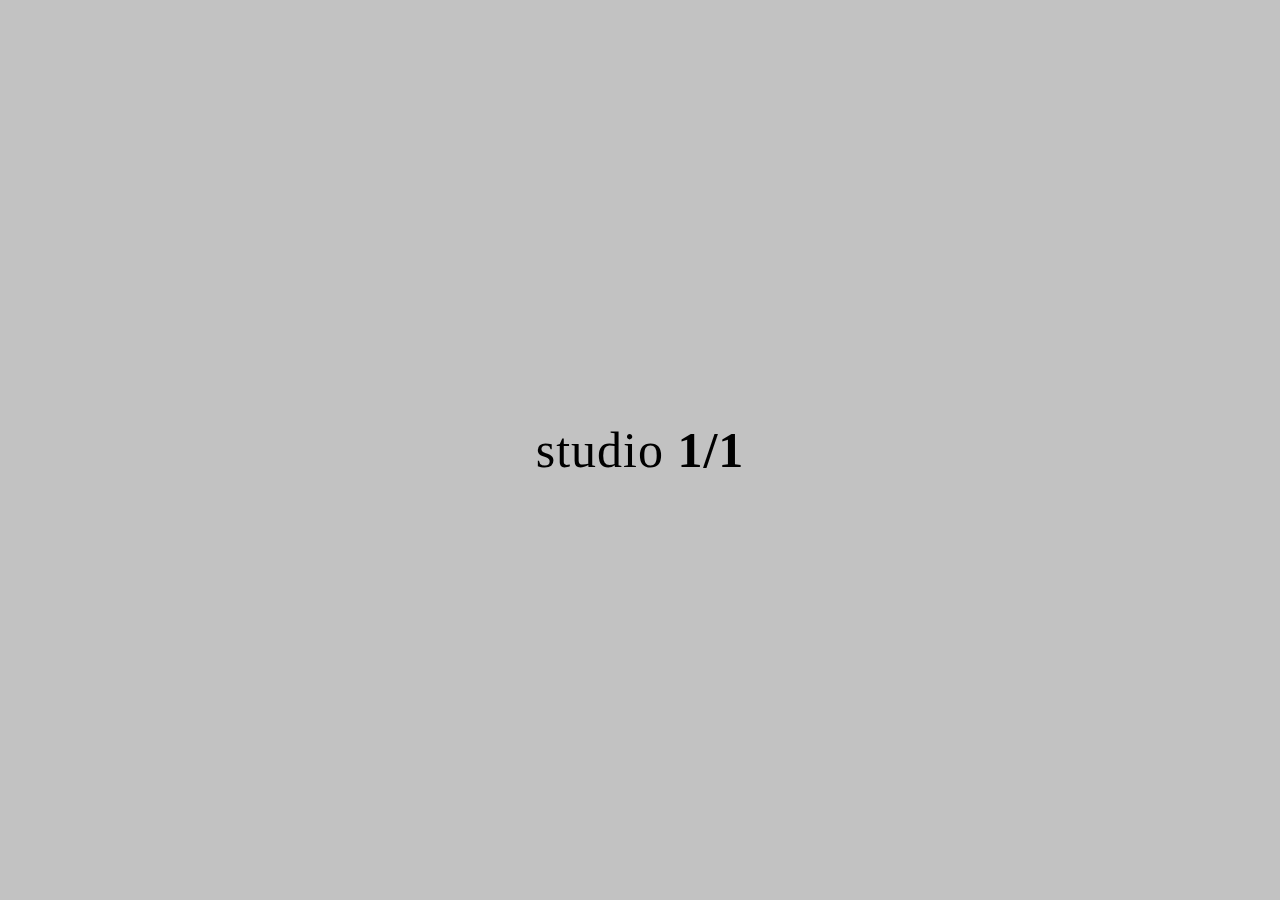
==== index.html @ 661fcad7 "update" ====
<html>
<head>
    
  <title>studio 1/1</title>


<script src="codings/classie.js"></script>
<script type="text/javascript" src="codings/fade-in-page.js"></script>
<link rel="stylesheet" href="codings/fade-in-page.css">

<link rel="shortcut icon" type="image/x-icon" href="favicon/favicon-64x64.ico">
<link rel="preconnect" href="https://fonts.gstatic.com">
<link rel="preconnect" href="https://fonts.gstatic.com">
<link rel="preconnect" href="https://fonts.gstatic.com">
<link href="https://fonts.googleapis.com/css2?family=Playfair+Display+SC:ital,wght@0,400;0,700;0,900;1,400;1,700;1,900&display=swap" rel="stylesheet">
<link href="https://fonts.googleapis.com/css2?family=Six+Caps&family=Teko:wght@300;400;500;600;700&display=swap" rel="stylesheet">
<link href="https://fonts.googleapis.com/css2?family=Cormorant+Infant:ital,wght@0,300;0,400;0,500;0,600;0,700;1,300;1,400;1,500;1,600;1,700&display=swap" rel="stylesheet">
  <link href="https://fonts.googleapis.com/css2?family=Quicksand:wght@300&display=swap" rel="stylesheet">
  <link href="https://fonts.googleapis.com/css2?family=Raleway:ital,wght@0,100;0,200;0,300;0,400;0,500;0,600;0,700;0,800;0,900;1,100;1,200;1,300;1,400;1,500;1,600;1,700;1,800;1,900&display=swap" rel="stylesheet">
<link href="https://fonts.googleapis.com/css2?family=Roboto:ital,wght@0,100;0,300;0,400;0,500;0,700;0,900;1,100;1,300;1,400;1,500;1,700;1,900&display=swap" rel="stylesheet">
  <link rel="shortcut icon" href="codings/fav4.ico" type="image/x-icon">
  <link rel="icon" href="codings/fav4.ico" type="image/x-icon">
  <script src="codings/fader.js"></script>
    <script src="codings/header.js"></script>
  <script type="text/javascript" src="codings/LOL.js"></script>

  
  <style type="text/css">
  
body {
  
   background: #c2c2c2;
  font-family: "Quicksand", arial;
  font-size: 12px;
  color: #ccc;
  padding: 0;
  margin: 0;
  }
 
#wrap1 {
  width: 100%;
  height: 100%;
  position: absolute;}  

#background {
  background-image:;
  background-size: cover;
  width: 100%;
  height: 100%;
  position: fixed;
  opacity: 0.3;
  }
  
#text0 {
  background-color: none;
  height: 100%;
  width: 700px;
  top: 50%;
  left: 50%;
  -webkit-transform: translate(-50%, -50%);
  transform: translate(-50%, -50%);
  position: absolute;
  border-left: 0Px solid rgba(255,255,255,0.3);
  border-right: 0Px solid rgba(255,255,255,0.3);
  display: flex;
  justify-content: center;
}
  
#N_name {
  background-color:none;
  padding: 0px 00px;
  width: 600px;
  height: 300px;
  position:relative;
  top: 50%;
  display: inline-block;
  -ms-transform: translateY(-50%);
  transform: translateY(-50%);
}

#holder {
  background-color: yellow;
  margin: 0;
  position: absolute;
  width: 600px;
  top: 50%;
  -ms-transform: translateY(-50%);
  transform: translateY(-50%);
  display: flex;
  justify-content: center;
  }
  
#holder #thought-line, #thought-text {
  transition: opacity 0.5s ease-in-out;
  }

#holder #thought-line {
  position:absolute;
  opacity: 1;
  font-family: times new roman;
  font-size: 50px;
  text-transform: lowercase;
  letter-spacing: 1px;
  font-weight: normal;
  color: rgba(0,0,0,1);
  top: 50%;
  -ms-transform: translateY(-50%);
  transform: translateY(-50%);
  display:inline-block;
  
  }
  
#holder #thought-text {
  position:absolute;
  opacity: 0;
  font-family: helvetica;
  font-size: 12px;
  text-transform: none;
  letter-spacing: 1px;
  color: rgba(0,0,0,1);
  top: 50%;
  -ms-transform: translateY(-50%);
  transform: translateY(-50%);
  display:inline-block;
  }
  
#holder:hover #thought-line { 
  opacity: 0;
  }
  
#holder:hover #thought-text {
  opacity: 1;
  }
 

  </style>


</head>

<body>
  <svg id="fader"></svg>
  <script>
            fadeInPage();
  </script>


  <div id="background">
  </div>

<div id="wrap1">
  <div id="text0">
    
    <div id="N_name">
      
        <div id="holder">
          <div id="thought-line">studio <b>1/1</b></div>
          <div id="thought-text">
          <b>studio 1/1</b><br>in service of architectural design, one to one.<br><br>
 
        
          </div>
        </div>
      </div>

  </div>
</div>


</body>
</html>
<script>
$(document).ready(function(){
  $("#N_center").fadeIn('slow');
})
</script>
---- codings/fade-in-page.css ----
#fader {
    position: fixed;
    top: 0;
    left: 0;
    width: 100%;
    height: 100%;
    z-index: 999999;
    pointer-events: none;
    background: black;
    animation-duration: 600ms;
    animation-timing-function: ease-in-out;
    }
  
@keyframes fade-out {
    from { opacity: 1 }
      to { opacity: 0 }
}

@keyframes fade-in {
    from { opacity: 0 }
      to { opacity: 1 }
}

#fader.fade-out {
    opacity: 0;
    animation-name: fade-out;
}

#fader.fade-in {
    opacity: 1;
    animation-name: fade-in;
}
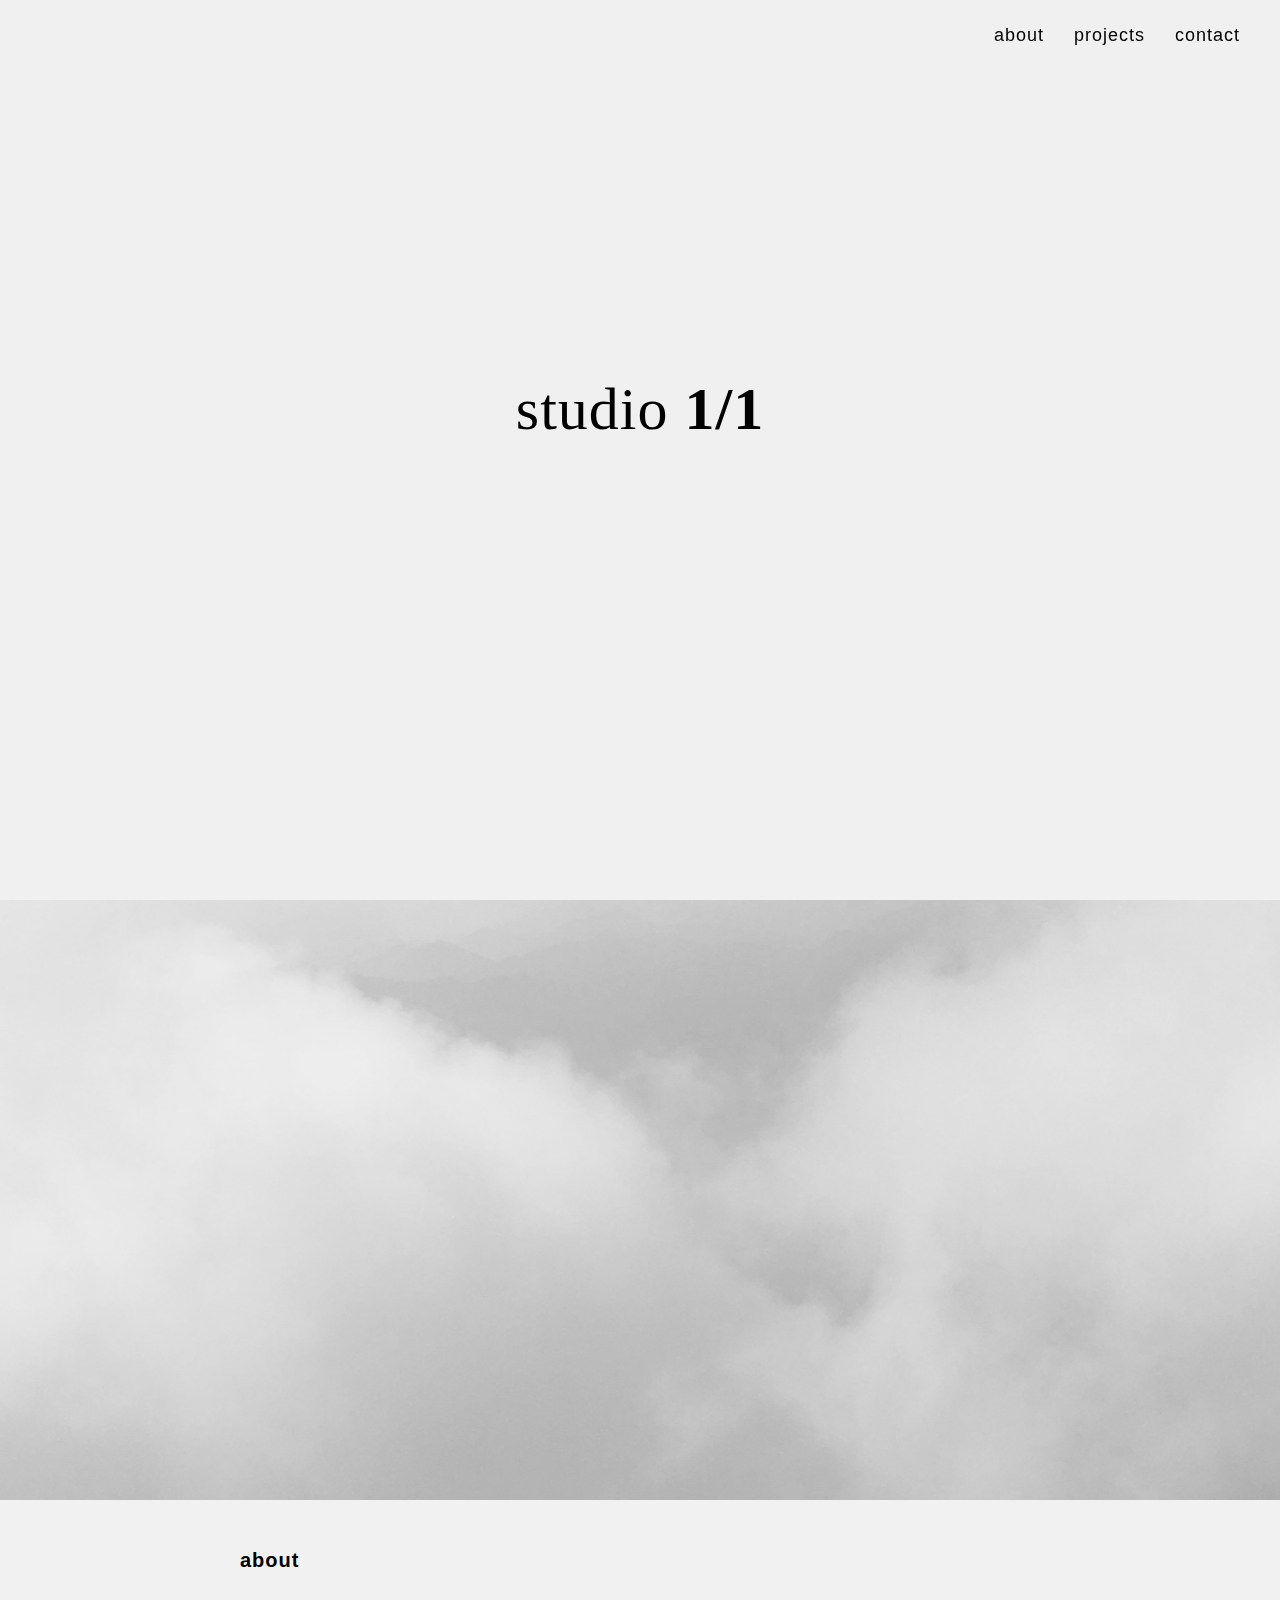
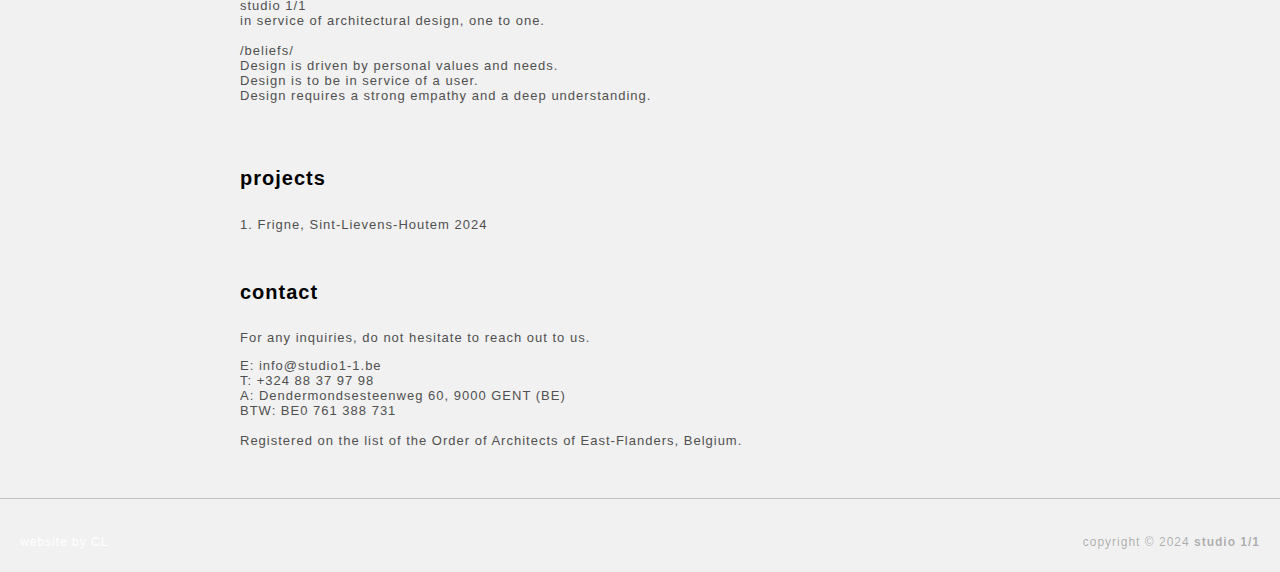
==== commit 4dfe9bb7: "update" ====
--- a/index.html
+++ b/index.html
@@ -1,176 +1,276 @@
-<html>
+<!DOCTYPE html>
+<html lang="en">
+
 <head>
-    
-  <title>studio 1/1</title>
-
-
-<script src="codings/classie.js"></script>
-<script type="text/javascript" src="codings/fade-in-page.js"></script>
-<link rel="stylesheet" href="codings/fade-in-page.css">
-
-<link rel="shortcut icon" type="image/x-icon" href="favicon/favicon-64x64.ico">
-<link rel="preconnect" href="https://fonts.gstatic.com">
-<link rel="preconnect" href="https://fonts.gstatic.com">
-<link rel="preconnect" href="https://fonts.gstatic.com">
+<title>studio 1/1</title>
+
+<link href='http://fonts.googleapis.com/css?family=Ubuntu:300,400,700,400italic' rel='stylesheet' type='text/css'>
+<link href='http://fonts.googleapis.com/css?family=Oswald:400,300,700' rel='stylesheet' type='text/css'>
 <link href="https://fonts.googleapis.com/css2?family=Playfair+Display+SC:ital,wght@0,400;0,700;0,900;1,400;1,700;1,900&display=swap" rel="stylesheet">
 <link href="https://fonts.googleapis.com/css2?family=Six+Caps&family=Teko:wght@300;400;500;600;700&display=swap" rel="stylesheet">
 <link href="https://fonts.googleapis.com/css2?family=Cormorant+Infant:ital,wght@0,300;0,400;0,500;0,600;0,700;1,300;1,400;1,500;1,600;1,700&display=swap" rel="stylesheet">
   <link href="https://fonts.googleapis.com/css2?family=Quicksand:wght@300&display=swap" rel="stylesheet">
   <link href="https://fonts.googleapis.com/css2?family=Raleway:ital,wght@0,100;0,200;0,300;0,400;0,500;0,600;0,700;0,800;0,900;1,100;1,200;1,300;1,400;1,500;1,600;1,700;1,800;1,900&display=swap" rel="stylesheet">
 <link href="https://fonts.googleapis.com/css2?family=Roboto:ital,wght@0,100;0,300;0,400;0,500;0,700;0,900;1,100;1,300;1,400;1,500;1,700;1,900&display=swap" rel="stylesheet">
-  <link rel="shortcut icon" href="codings/fav4.ico" type="image/x-icon">
-  <link rel="icon" href="codings/fav4.ico" type="image/x-icon">
-  <script src="codings/fader.js"></script>
-    <script src="codings/header.js"></script>
-  <script type="text/javascript" src="codings/LOL.js"></script>
-
-  
-  <style type="text/css">
-  
+
+ 
+<script src="codings/classie.js"></script>
+<script>
+    function init() {
+        window.addEventListener('scroll', function(e){
+            var distanceY = window.pageYOffset || document.documentElement.scrollTop,
+                shrinkOn = 10,
+                header = document.querySelector("header");
+            if (distanceY > shrinkOn) {
+                classie.add(header,"smaller");
+            } else {
+                if (classie.has(header,"smaller")) {
+                    classie.remove(header,"smaller");
+                }
+            }
+        });
+    }
+    window.onload = init();
+</script>
+</head>
+
+
+
+
+<style type="text/css">
+
 body {
-  
-   background: #c2c2c2;
-  font-family: "Quicksand", arial;
-  font-size: 12px;
-  color: #ccc;
-  padding: 0;
+  background-color: #f1f1f1;
+  color: #505050;
+  font-family: "Helvetica Neue", sans-serif;
   margin: 0;
-  }
- 
-#wrap1 {
+  letter-spacing: 1px;
+  font-size: 13px;
+}
+
+h1 {
+  font-size: 20px;
+  color: rgba(0,0,0);
+  line-height: 1;
+  font-weight: 700;
+  padding: 0px 0px 15px 0px;
+}
+
+header {
   width: 100%;
   height: 100%;
-  position: absolute;}  
-
-#background {
-  background-image:;
-  background-size: cover;
-  width: 100%;
-  height: 100%;
-  position: fixed;
-  opacity: 0.3;
-  }
-  
-#text0 {
+  background-color: rgba(240,240,240, 1);
+  overflow: hidden;
+  position: absolute;
+  top: 0;
+  left: 0;
+  -webkit-transition: all 0.7s;
+  -moz-transition: all 0.7s;
+  -ms-transition: all 0.7s;
+  -o-transition: all 0.7s;
+  transition: all 0.7s;
+}
+  header #logo {
+  margin: auto;
+  width: 400px;
   background-color: none;
-  height: 100%;
-  width: 700px;
+  text-align: center;
+  height: 150px;
+  font-family: "Times new roman", sans-serif;
+  font-size: 60px;
+  color: #000;
+  font-weight: 400;
+  position: absolute;
   top: 50%;
   left: 50%;
-  -webkit-transform: translate(-50%, -50%);
   transform: translate(-50%, -50%);
+ }
+
+  header #links {
+  width: 100%;
+  height: 75px;
+  margin: auto;
+  padding: 20px 40px 0px 0px;
+  background-color: transparent;
+  text-align: center;
+  position: fixed;
+  top: 0;
+  right: 0;
+  }
+  header nav a {
+  text-decoration: none;
+  display: inline-block;
+  float:right;
+  padding: 5px 0px 5px 0px;
+  margin: 0px 0px 0px 30px;
+  background-color: transparent;
+  color: #000;
+  font-weight: 400;
+  font-size: 18px;
+}
+    header nav a:hover {
+      color: black;
+      background-color:none;
+      border-bottom: 2px solid black}
+
+  header.smaller {
+    height: 75px;
+    font-size: 60px;
+    color: #000;
+    font-weight: 400;
+    background-color: #f1f1f1;
+    position: fixed;
+  }
+
+  header.smaller div#logo {
+    position: absolute;
+    left: 0px;
+    margin: 0px 0px 0px 100px;
+    height: 75px;
+    line-height: 75px;
+    font-size: 20px;
+    }
+
+#main {
+  background-color: none;
+}
+
+#welcomeimg {
+  background-image: url("img/img1.png");
+  background-color: #c2c2c2;
+  opacity: 0.5;
+  width: 100%;
+  height: 1500px;
+  background-position: center;
+  background-repeat: no-repeat;
+  background-size: cover;
+  z-index: -100;
+  position: relative;
+}
+#content {
+  padding: 0px 50px;
+}
+
+.container {
+  max-width: 800px;
+  margin: 50px auto 50px auto;
+  padding: 0px 0px 0px 0px;
+}
+
+
+#footer {
+  background-color: transparent;
+  border-top: 1px solid rgba(0,0,0,0.2);
+  display: inline-block;
+  width: 100%;
+  height: 30px;
+  position: relative;
+  padding: 20px 0px ;
+ }
+
+#info-bar {
+  width: 100%;
   position: absolute;
-  border-left: 0Px solid rgba(255,255,255,0.3);
-  border-right: 0Px solid rgba(255,255,255,0.3);
-  display: flex;
-  justify-content: center;
-}
-  
-#N_name {
-  background-color:none;
-  padding: 0px 00px;
-  width: 600px;
-  height: 300px;
-  position:relative;
-  top: 50%;
+  bottom: 0;
+}
+#footer-left, #footer-right {
+  font-family: helvetica, sans-serif;
+  font-size: 12px;
+  letter-spacing: 1px;
+  width: 300px;
   display: inline-block;
-  -ms-transform: translateY(-50%);
-  transform: translateY(-50%);
-}
-
-#holder {
-  background-color: yellow;
-  margin: 0;
-  position: absolute;
-  width: 600px;
-  top: 50%;
-  -ms-transform: translateY(-50%);
-  transform: translateY(-50%);
-  display: flex;
-  justify-content: center;
-  }
-  
-#holder #thought-line, #thought-text {
-  transition: opacity 0.5s ease-in-out;
-  }
-
-#holder #thought-line {
-  position:absolute;
-  opacity: 1;
-  font-family: times new roman;
-  font-size: 50px;
-  text-transform: lowercase;
-  letter-spacing: 1px;
-  font-weight: normal;
-  color: rgba(0,0,0,1);
-  top: 50%;
-  -ms-transform: translateY(-50%);
-  transform: translateY(-50%);
-  display:inline-block;
-  
-  }
-  
-#holder #thought-text {
-  position:absolute;
-  opacity: 0;
-  font-family: helvetica;
-  font-size: 12px;
-  text-transform: none;
-  letter-spacing: 1px;
-  color: rgba(0,0,0,1);
-  top: 50%;
-  -ms-transform: translateY(-50%);
-  transform: translateY(-50%);
-  display:inline-block;
-  }
-  
-#holder:hover #thought-line { 
-  opacity: 0;
-  }
-  
-#holder:hover #thought-text {
-  opacity: 1;
-  }
- 
-
-  </style>
-
-
-</head>
+}
+
+
+#footer-left {
+  float: left;
+  background-color: transparent;
+  padding: 20px 0px 20px 20px;
+  color: #fff;
+}
+
+#footer-right {
+  float: right;
+  background-color: transparent;
+  text-align: right;
+  padding: 20px 20px 20px 0px;
+  color: rgba(0,0,0,0.3);
+}
+
+
+
+</style>
+
+
 
 <body>
-  <svg id="fader"></svg>
-  <script>
-            fadeInPage();
-  </script>
-
-
-  <div id="background">
+
+<div id="wrapper">
+
+<header>
+        <div id="logo">
+            studio <b>1/1</b>
+        </div>
+        <div id="links">
+          <nav>
+            <a href="index.html#contact">contact</a>
+            <a href="index.html#projects">projects</a>
+            <a href="index.html#about">about</a>
+          </nav>
+        </div>
+</header><!-- /header -->
+
+<div id="main">
+  <div id="welcomeimg">
   </div>
-
-<div id="wrap1">
-  <div id="text0">
-    
-    <div id="N_name">
-      
-        <div id="holder">
-          <div id="thought-line">studio <b>1/1</b></div>
-          <div id="thought-text">
-          <b>studio 1/1</b><br>in service of architectural design, one to one.<br><br>
- 
-        
+    <div id="content">
+
+            <div class="container" id="about">
+                <h1>about</h1>
+                <p>    
+                  studio 1/1<br>
+                  in service of architectural design, one to one.<br>
+                  <br>
+                  /beliefs/<br>
+                  Design is driven by personal values and needs.<br>
+                  Design is to be in service of a user.<br>
+                  Design requires a strong empathy and a deep understanding.<br>
+                  <br>
+
+                  </p>
+              </div>
+
+
+              <div class="container" id="projects">
+              <h1>projects</h1>
+                <p>1. Frigne, Sint-Lievens-Houtem 2024
+            </div>
+
+          <div class="container" id="contact">
+              <h1>contact</h1>
+              <p>For any inquiries, do not hesitate to reach out to us.</p>
+              <p>E: info@studio1-1.be<br>
+              T: +324 88 37 97 98<br>
+              A: Dendermondsesteenweg 60, 9000 GENT (BE)<br>
+              BTW: BE0 761 388 731<br>
+              <br>
+              Registered on the list of the Order of Architects of East-Flanders, Belgium.
+            </p>
           </div>
-        </div>
-      </div>
-
-  </div>
-</div>
-
+
+
+
+
+    </div>
+</div>
+</div>
+
+<div id="footer">
+  <div id="info-bar">
+  <div id="footer-left">website by CL</div>
+  <div id="footer-right">copyright © 2024 <b>studio 1/1</b></div>
+</div>
+</div>
 
 </body>
-</html>
-<script>
-$(document).ready(function(){
-  $("#N_center").fadeIn('slow');
-})
-</script>+</html>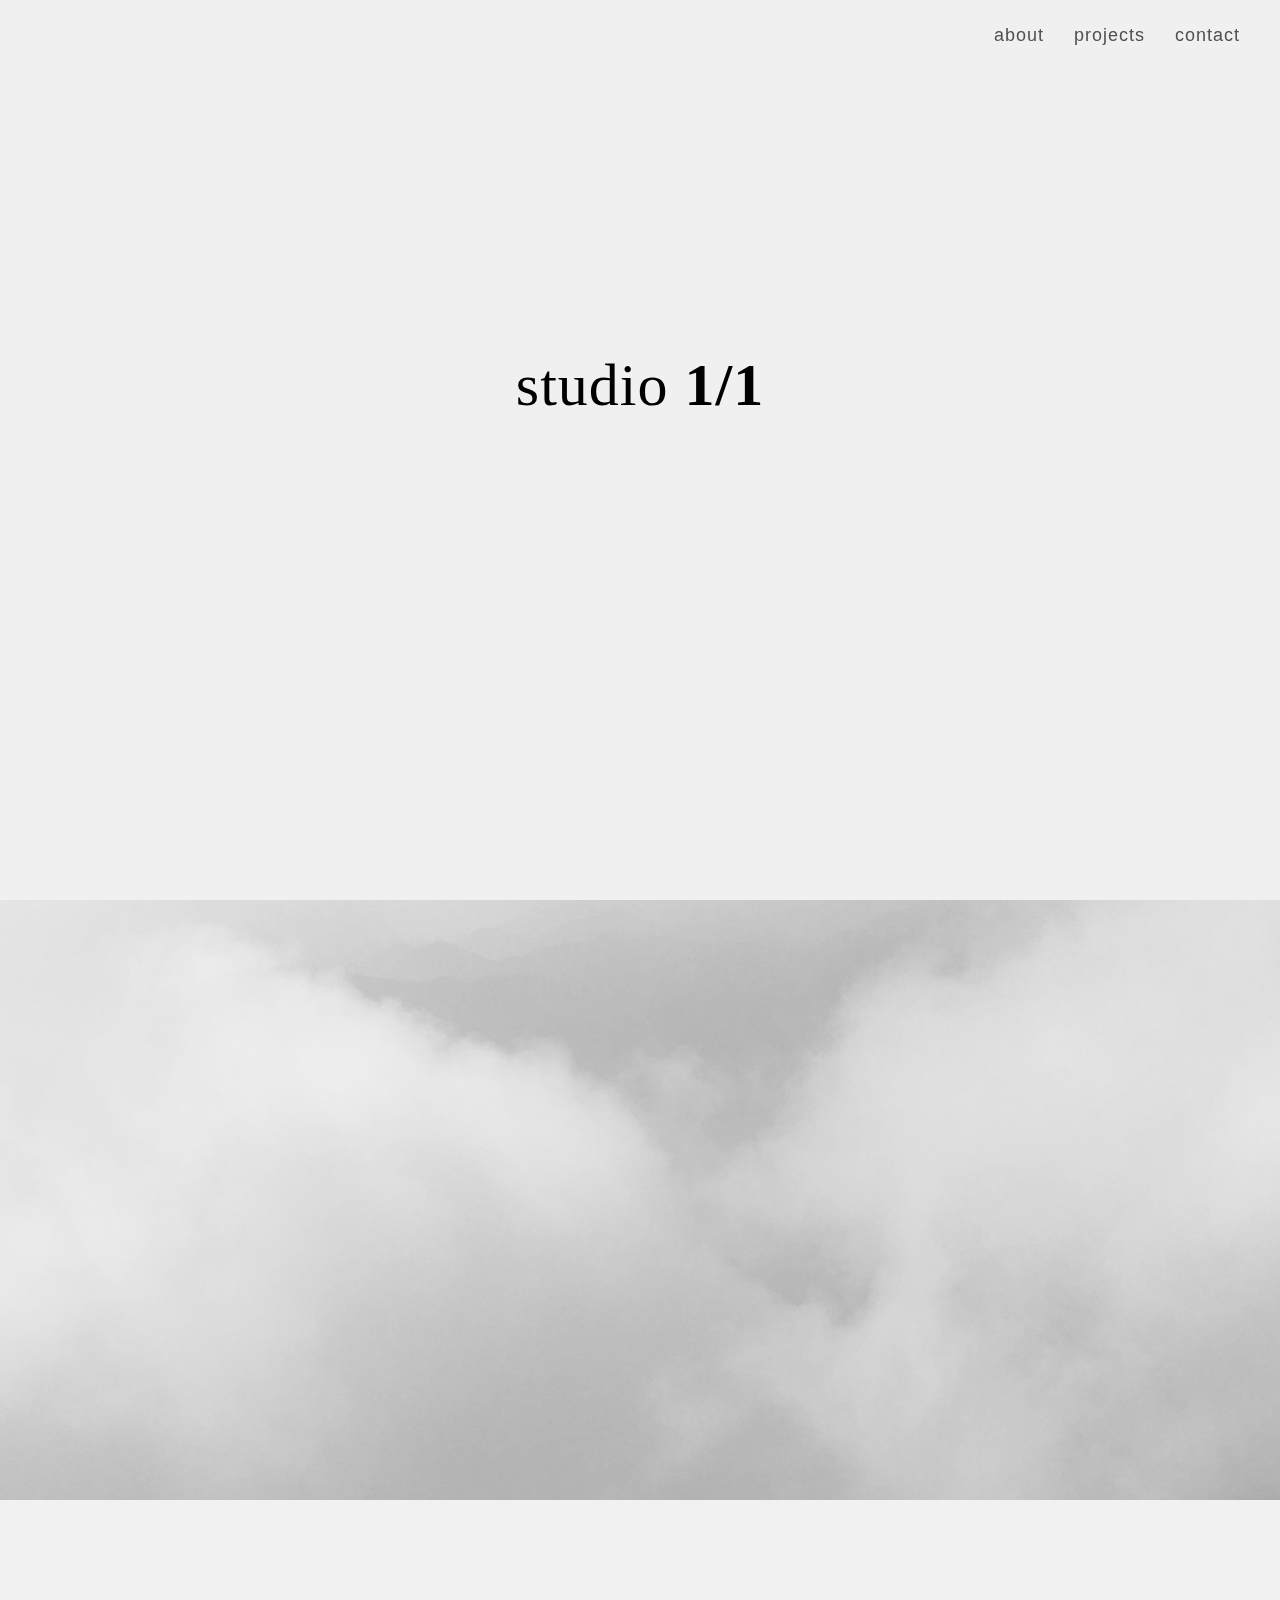
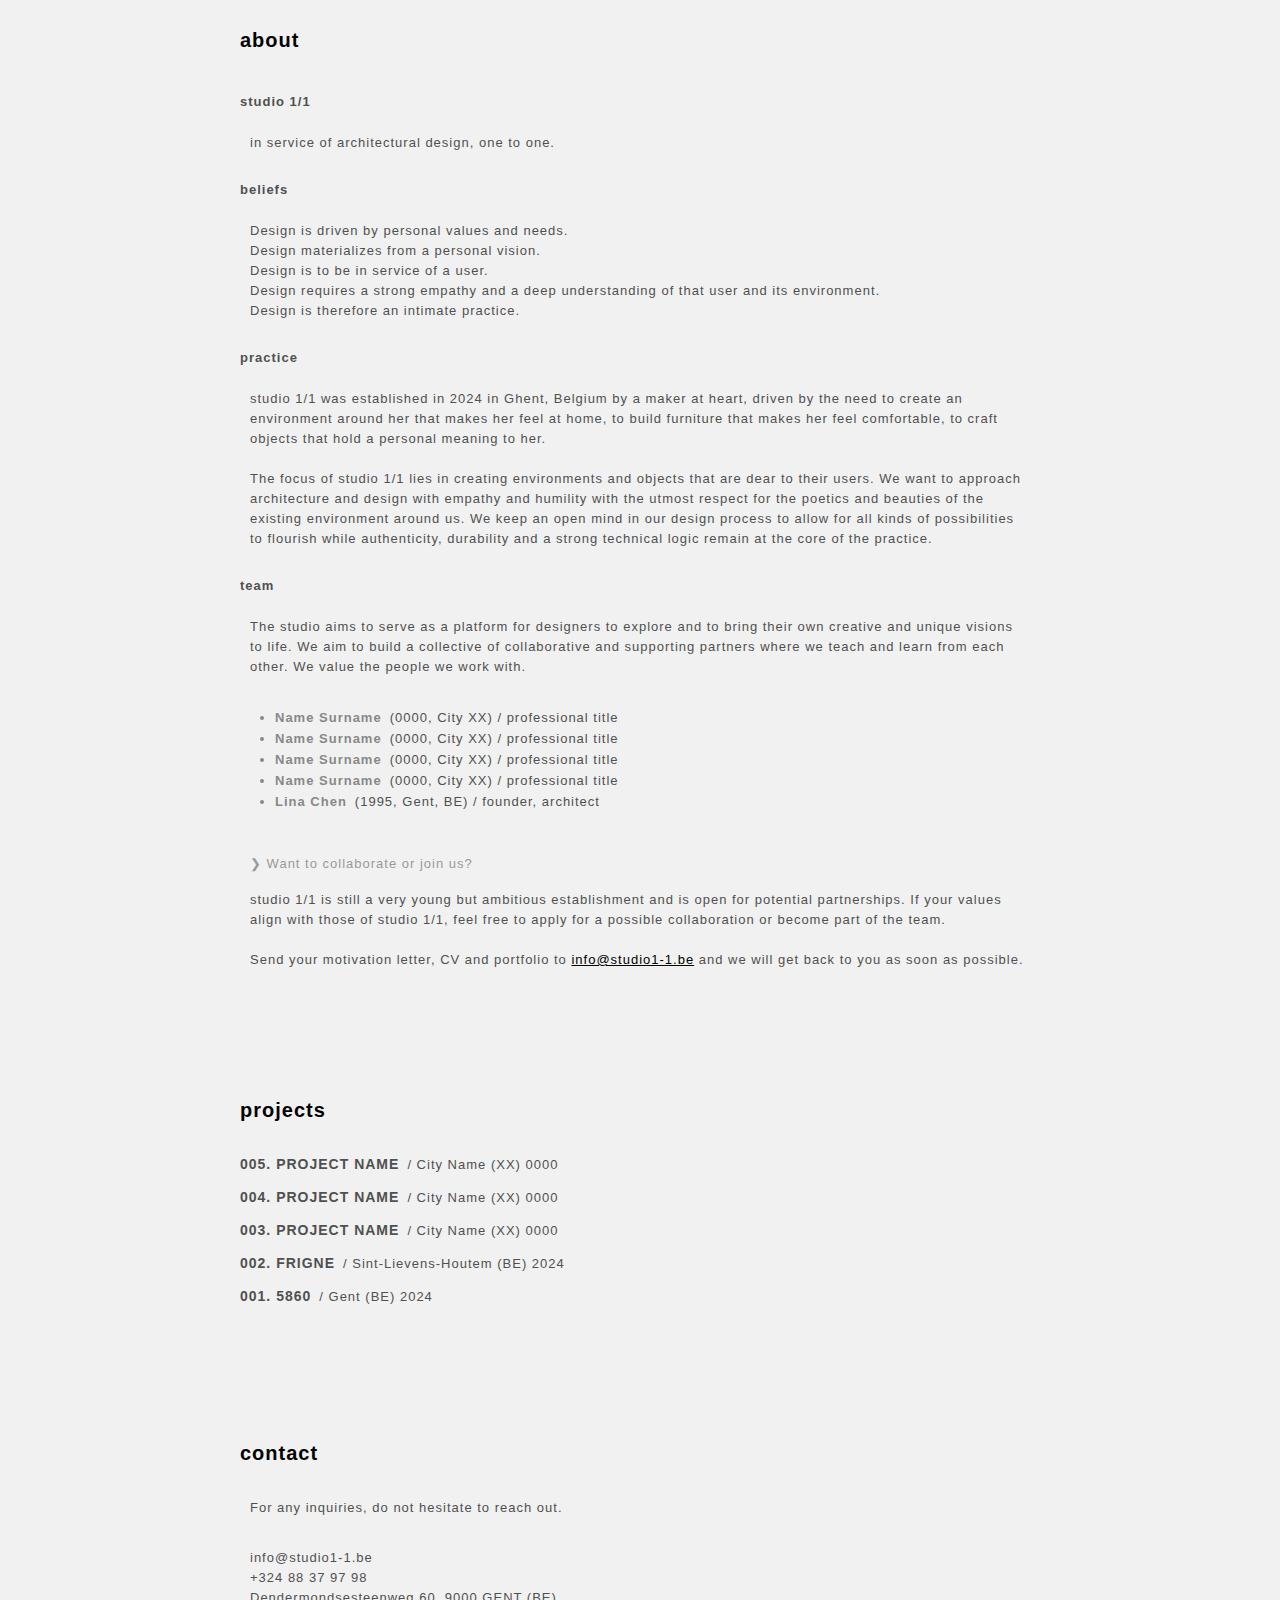
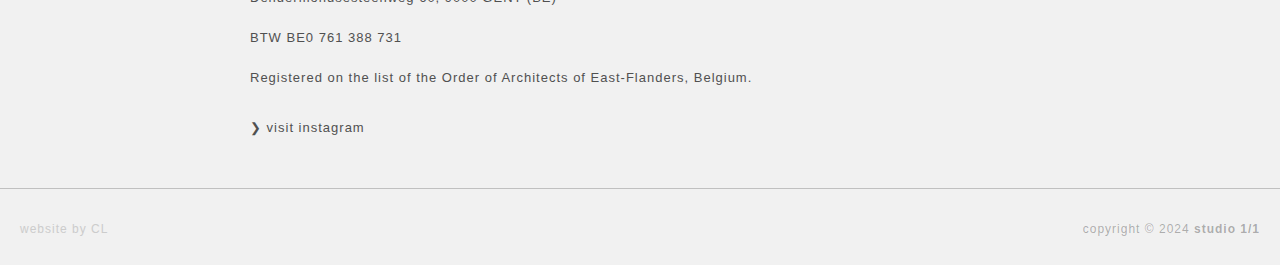
==== commit cfc5f762: "update studio" ====
--- a/index.html
+++ b/index.html
@@ -12,7 +12,8 @@
   <link href="https://fonts.googleapis.com/css2?family=Quicksand:wght@300&display=swap" rel="stylesheet">
   <link href="https://fonts.googleapis.com/css2?family=Raleway:ital,wght@0,100;0,200;0,300;0,400;0,500;0,600;0,700;0,800;0,900;1,100;1,200;1,300;1,400;1,500;1,600;1,700;1,800;1,900&display=swap" rel="stylesheet">
 <link href="https://fonts.googleapis.com/css2?family=Roboto:ital,wght@0,100;0,300;0,400;0,500;0,700;0,900;1,100;1,300;1,400;1,500;1,700;1,900&display=swap" rel="stylesheet">
-
+<link href="https://fonts.googleapis.com/css2?family=Roboto+Mono:ital,wght@0,100..700;1,100..700&display=swap" rel="stylesheet">
+<link rel="stylesheet" href="CSS1/pjt-dropdown.css">
  
 <script src="codings/classie.js"></script>
 <script>
@@ -45,6 +46,7 @@
   font-family: "Helvetica Neue", sans-serif;
   margin: 0;
   letter-spacing: 1px;
+  line-height: 20px;
   font-size: 13px;
 }
 
@@ -53,7 +55,23 @@
   color: rgba(0,0,0);
   line-height: 1;
   font-weight: 700;
-  padding: 0px 0px 15px 0px;
+  padding: 80px 0px 15px 0px;
+}
+
+h2 {
+  font-size: 13px;
+  color: #505050;
+  line-height: 1;
+  font-weight: 700;
+  padding: 0px 0px 5px 0px;
+}
+
+h3 {
+  font-size: 13px;
+  color: #999;
+  line-height: 1;
+  font-weight: 500;
+  padding: 5px 0px 0px 10px;
 }
 
 header {
@@ -111,7 +129,8 @@
     header nav a:hover {
       color: black;
       background-color:none;
-      border-bottom: 2px solid black}
+      border-bottom: 2px solid black;
+      text-decoration: none;}
 
   header.smaller {
     height: 75px;
@@ -157,7 +176,6 @@
   padding: 0px 0px 0px 0px;
 }
 
-
 #footer {
   background-color: transparent;
   border-top: 1px solid rgba(0,0,0,0.2);
@@ -186,7 +204,7 @@
   float: left;
   background-color: transparent;
   padding: 20px 0px 20px 20px;
-  color: #fff;
+  color: #ccc;
 }
 
 #footer-right {
@@ -197,7 +215,76 @@
   color: rgba(0,0,0,0.3);
 }
 
-
+p {
+  margin: 20px 10px 30px 10px;
+}
+
+a:visited, a:active, a:link {
+text-decoration: none;
+color: #505050;
+}
+
+a:hover {
+color: #000;
+text-decoration: underline;
+}
+
+.link-2:visited, .link-2:active, .link-2:link {
+color:#000;
+text-decoration: underline;
+}
+
+.link-2:hover {
+  color: #aaa;
+}
+
+ul {
+padding: 0px 0px 0px 15px;
+margin: 0px 0px 40px 20px;
+color: #888;
+}
+
+li {
+margin: 0px 0px 0px 0px; 
+color: #888;
+}
+
+.dropdown-team-container {
+	display: none;
+	padding: 0px 10px 0px 15px;
+	margin: 10px 0 15px 0;
+}
+
+.team {
+  display: inline-block;
+  font-size: 13px;
+  color: #888;
+  font-weight: 700;
+  padding: 0px;
+  margin: 0px 0px;
+}
+
+.team:hover {
+color: #000;
+}
+
+.team-detail {
+  display: inline-block;
+  font-size: 13px;
+  color: #505050;
+  font-weight: 300;
+  padding: 0px 0px 0px 0px;
+  margin: 0px 0px 0px 8px;
+}
+
+.team-des {
+  color: #888;
+  font-size: 13px;
+  font-weight: 400;
+  font-style: italic;
+  padding: 0px;
+  margin: 0px 0px 20px 0px;
+}
 
 </style>
 
@@ -228,34 +315,233 @@
             <div class="container" id="about">
                 <h1>about</h1>
                 <p>    
-                  studio 1/1<br>
-                  in service of architectural design, one to one.<br>
-                  <br>
-                  /beliefs/<br>
+                  <h2>studio 1/1</h2>
+                  <p>in service of architectural design, one to one.</p>
+                <h2>beliefs</h2>
+                  <p>
                   Design is driven by personal values and needs.<br>
+                  Design materializes from a personal vision. <br>
                   Design is to be in service of a user.<br>
-                  Design requires a strong empathy and a deep understanding.<br>
-                  <br>
-
-                  </p>
+                  Design requires a strong empathy and a deep understanding of that user and its environment.<br>
+                  Design is therefore an intimate practice.<br>
+                </p>
+
+                <h2>practice</h2>
+                <p>
+                  studio 1/1 was established in 2024 in Ghent, Belgium by a maker at heart,  
+                  driven by the need to create an environment around her that makes her feel at home,
+                  to build furniture that makes her feel comfortable, to craft objects that hold a personal 
+                  meaning to her.<br>
+                  <br>
+                  The focus of studio 1/1 lies in creating environments and objects that are dear to their users. We want to approach 
+                  architecture and design with empathy and humility with the utmost respect for the poetics
+                  and beauties of the existing environment around us. We keep an open mind in our design process to allow
+                  for all kinds of possibilities to flourish while authenticity, durability and a strong technical logic
+                  remain at the core of the practice.<br>
+                
+                </p>
+                  <h2>team</h2>
+                <p>
+                  The studio aims to serve as a platform for designers to explore 
+                 and to bring their own creative and unique visions to life. We aim to build a collective of collaborative and supporting partners 
+                 where we teach and learn from each other. We value the people we work with.
+                </p>
+                  <ul>
+                    <li><button class="dropdown-pjt"><div class="team">Name Surname<div class="team-detail">(0000, City XX) / professional title</div></div></button>
+                      <div class="dropdown-team-container">
+                        <div class="team-des">
+                          description 
+                        </div>
+                      </div>
+                    </li>
+
+                    <li><button class="dropdown-pjt"><div class="team">Name Surname<div class="team-detail">(0000, City XX) / professional title</div></div></button>
+                      <div class="dropdown-team-container">
+                        <div class="team-des">
+                          description 
+                        </div>
+                      </div>
+                    </li>
+
+                    <li><button class="dropdown-pjt"><div class="team">Name Surname<div class="team-detail">(0000, City XX) / professional title</div></div></button>
+                      <div class="dropdown-team-container">
+                        <div class="team-des">
+                          description 
+                        </div>
+                      </div>
+                    </li>
+
+                    <li><button class="dropdown-pjt"><div class="team">Name Surname<div class="team-detail">(0000, City XX) / professional title</div></div></button>
+                      <div class="dropdown-team-container">
+                        <div class="team-des">
+                          description 
+                        </div>
+                      </div>
+                    </li>
+                    
+                    <li><button class="dropdown-pjt"><div class="team">Lina Chen<div class="team-detail">(1995, Gent, BE) / founder, architect</div></div></button>
+                      <div class="dropdown-team-container">
+                        <div class="team-des">
+                          During her time at Coussée Goris Huyghe architecten, Lina has gained experience
+                          and knowledge from challenging projects such as the renovation of the highrise Belgacomtoren in Gent.
+                          Additionally, she has worked on a diversity of small scale projects with the opportunity to work with
+                          different materials and immerse herself deeply in the design process from overall concept to the smallest construction details.
+                        </div>
+                      </div>
+                    </li>
+
+
+
+
+
+                  </ul>
+
+                  <h3>&#10095 Want to collaborate or join us?</h3>
+                <p>
+                  studio 1/1 is still a very young but ambitious establishment and is open for potential partnerships. If your
+                  values align with those of studio 1/1, feel free to apply for a possible collaboration or become part of the team.<br>
+                  <br>
+                  Send your motivation letter, CV and portfolio to <a href="mailto:info@studio1-1.be" class="link-2">info@studio1-1.be</a> and 
+                  we will get back to you as soon as possible.<br>
+                </p>
+
+
               </div>
 
 
               <div class="container" id="projects">
               <h1>projects</h1>
-                <p>1. Frigne, Sint-Lievens-Houtem 2024
+              
+
+              <button class="dropdown-pjt"><div class="pjtdropdown">005. PROJECT NAME<div class="pjt-year">/ City Name (XX) 0000</div></div></button>
+              <div class="dropdown-pjt-container">
+                <br>
+                <div class="pjt-info">
+                  
+                  description<br>
+                  <br>
+                  location: City Name, Country<br>
+                  start: 0000<br>
+                  <br>
+                </div>
+                <div class="pjt-des">
+                  
+                </div>
+              </div>
+
+
+                <button class="dropdown-pjt"><div class="pjtdropdown">004. PROJECT NAME<div class="pjt-year">/ City Name (XX) 0000</div></div></button>
+                <div class="dropdown-pjt-container">
+                  <br>
+                  <div class="pjt-info">
+                    
+                    description<br>
+                    <br>
+                    Location: City Name, Country<br>
+                    Start: 0000<br>
+                    <br>
+                  </div>
+                  <div class="pjt-des">
+                    
+                  </div>
+                </div>
+
+
+                <button class="dropdown-pjt"><div class="pjtdropdown">003. PROJECT NAME<div class="pjt-year">/ City Name (XX) 0000</div></div></button>
+                <div class="dropdown-pjt-container">
+                  <br>
+                  <div class="pjt-info">
+                    
+                    description<br>
+                    <br>
+                    location: City Name, Country<br>
+                    start: 0000<br>
+                    <br>
+                  </div>
+                  <div class="pjt-des">
+                    
+                  </div>
+                </div>
+
+
+                <button class="dropdown-pjt"><div class="pjtdropdown">002. FRIGNE<div class="pjt-year">/ Sint-Lievens-Houtem (BE) 2024</div></div></button>
+                <div class="dropdown-pjt-container">
+                  <br>
+                  <div class="pjt-info">
+                    
+                    new construction of a private house with separate garage building and horse stable<br>
+                    <br>
+                    location: Sint-Lievens-Houtem, Belgium<br>
+                    start: 2024<br>
+                    <br>
+                  </div>
+                  <div class="pjt-des">
+                    
+                  </div>
+                </div>
+
+
+
+                <button class="dropdown-pjt"><div class="pjtdropdown">001. 5860<div class="pjt-year">/ Gent (BE) 2024</div></div></button>
+                <div class="dropdown-pjt-container">
+                  <br>
+                  <div class="pjt-info">
+                    
+                    interior design of a private house<br>
+                    custom furniture for dressing and bathroom<br>
+                    <br>
+                    location: Gent, Belgium<br>
+                    start: 2024<br>
+                    <br>
+                  </div>
+                  <div class="pjt-des">
+                    
+                  </div>
+                </div>
+
+
+
+
+
+
+
+
+
+
+                <script>
+
+                  var dropdown = document.getElementsByClassName("dropdown-pjt");
+                  var i;
+                  
+                  for (i = 0; i < dropdown.length; i++) {
+                    dropdown[i].addEventListener("click", function() {
+                    this.classList.toggle("active");
+                    var dropdownContent = this.nextElementSibling;
+                    if (dropdownContent.style.display === "block") {
+                    dropdownContent.style.display = "none";
+                    } else {
+                    dropdownContent.style.display = "block";
+                    }
+                    });
+                  }
+                  </script>
+
             </div>
 
           <div class="container" id="contact">
               <h1>contact</h1>
-              <p>For any inquiries, do not hesitate to reach out to us.</p>
-              <p>E: info@studio1-1.be<br>
-              T: +324 88 37 97 98<br>
-              A: Dendermondsesteenweg 60, 9000 GENT (BE)<br>
-              BTW: BE0 761 388 731<br>
+              <p>For any inquiries, do not hesitate to reach out.</p>
+              <p>
+                <a href="mailto:info@studio1-1.be">info@studio1-1.be</a><br>
+                +324 88 37 97 98<br>
+                Dendermondsesteenweg 60, 9000 GENT (BE)<br>
+            <br>
+              BTW BE0 761 388 731<br>
               <br>
               Registered on the list of the Order of Architects of East-Flanders, Belgium.
             </p>
+
+            <p><a href="https://www.instagram.com/__studio1.1/" target="blank">&#10095 visit instagram</a></p>
           </div>
 
 
--- a/CSS1/pjt-dropdown.css
+++ b/CSS1/pjt-dropdown.css
@@ -0,0 +1,90 @@
+.dropdown-pjt {
+	width: 100%;
+	letter-spacing: 1px;
+	display: block;
+	font-family: "helvetica neue", sans-serif;
+	font-weight: 600;
+	font-size: 14px;
+	text-decoration: none;
+	background-color: transparent;
+	text-align: left;
+	line-height: 20px;
+	border: none;
+	margin: 0px 0px 0px 0px;
+	padding: 0px 0px 0px 0px;
+	cursor: pointer;
+	outline: none;
+
+}
+
+.pjtdropdown {
+	background-color: rgba(255,255,255,0);
+	color: #505050;
+	margin: 5px 0px;
+	padding: 1px 0px;
+}
+
+.pjtdropdown:hover {
+	color: rgba(150,150,150,1);
+
+}
+
+.pjtdropdown:active {
+	color: rgba(150,150,150,1);;
+}
+
+.dropdown-pjt-container {
+	display: none;
+	padding: 0px 10px 0px 15px;
+	margin: 10px 0 15px 0;
+	border-bottom: 1px solid #aaa;
+}
+
+.pjt-info {
+font-family:  "helvetica neue", sans-serif;
+  font-size: 13px;
+  line-height: auto;
+  padding: 0px 20px;
+  margin: 0px 20px 0px 0px;
+}
+
+.pjt-info a:link, .pjt-info a:visited, .pjt-info a:active {
+	color: rgba(150,150,150,1);
+	text-decoration: underline;
+	font-weight:500;
+	text-transform: lowercase;
+  }
+  
+.pjt-info a:hover {
+	color: rgba(150,150,150,1);;
+  }
+
+.pjt-des {
+	font-family:  "helvetica neueu", sans-serif;
+  font-size: 12px;
+  letter-spacing: 1px;
+  line-height: 22px;
+  color: rgba(255,255,255,0.5);
+  padding: 0px 20px 20px 20px;
+  margin: 0px;
+ 
+}
+
+.pjt-nr {
+	display: inline-block;
+	font-size: 13px;
+  padding: 0px 20px 0px 0px;
+  font-weight: 300;
+}
+
+.pjt-year {
+	display: inline-block;
+	font-size: 13px;
+	font-weight: 400;
+	margin: 0px 0px 0px 8px;
+}
+
+.pjt-info img {
+	width: 100%;
+	margin: 50px 0px 25px 0px;
+}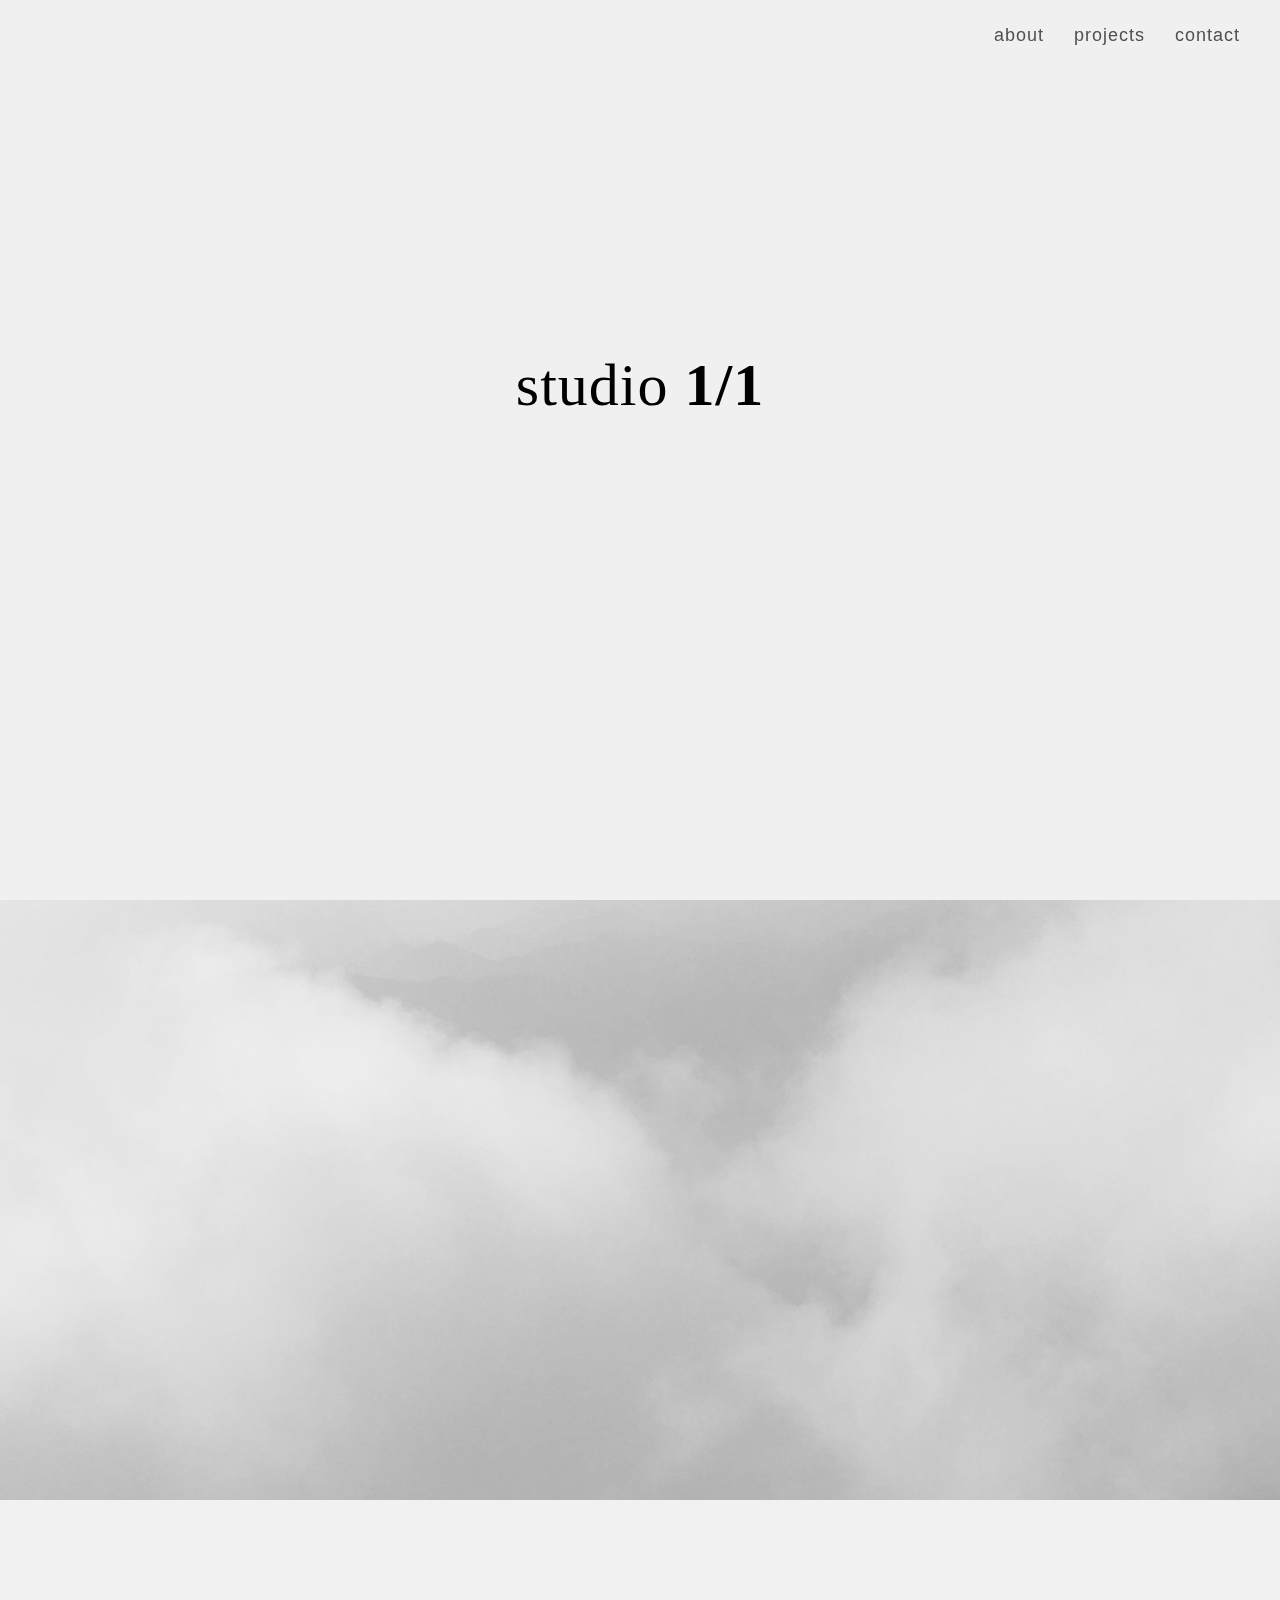
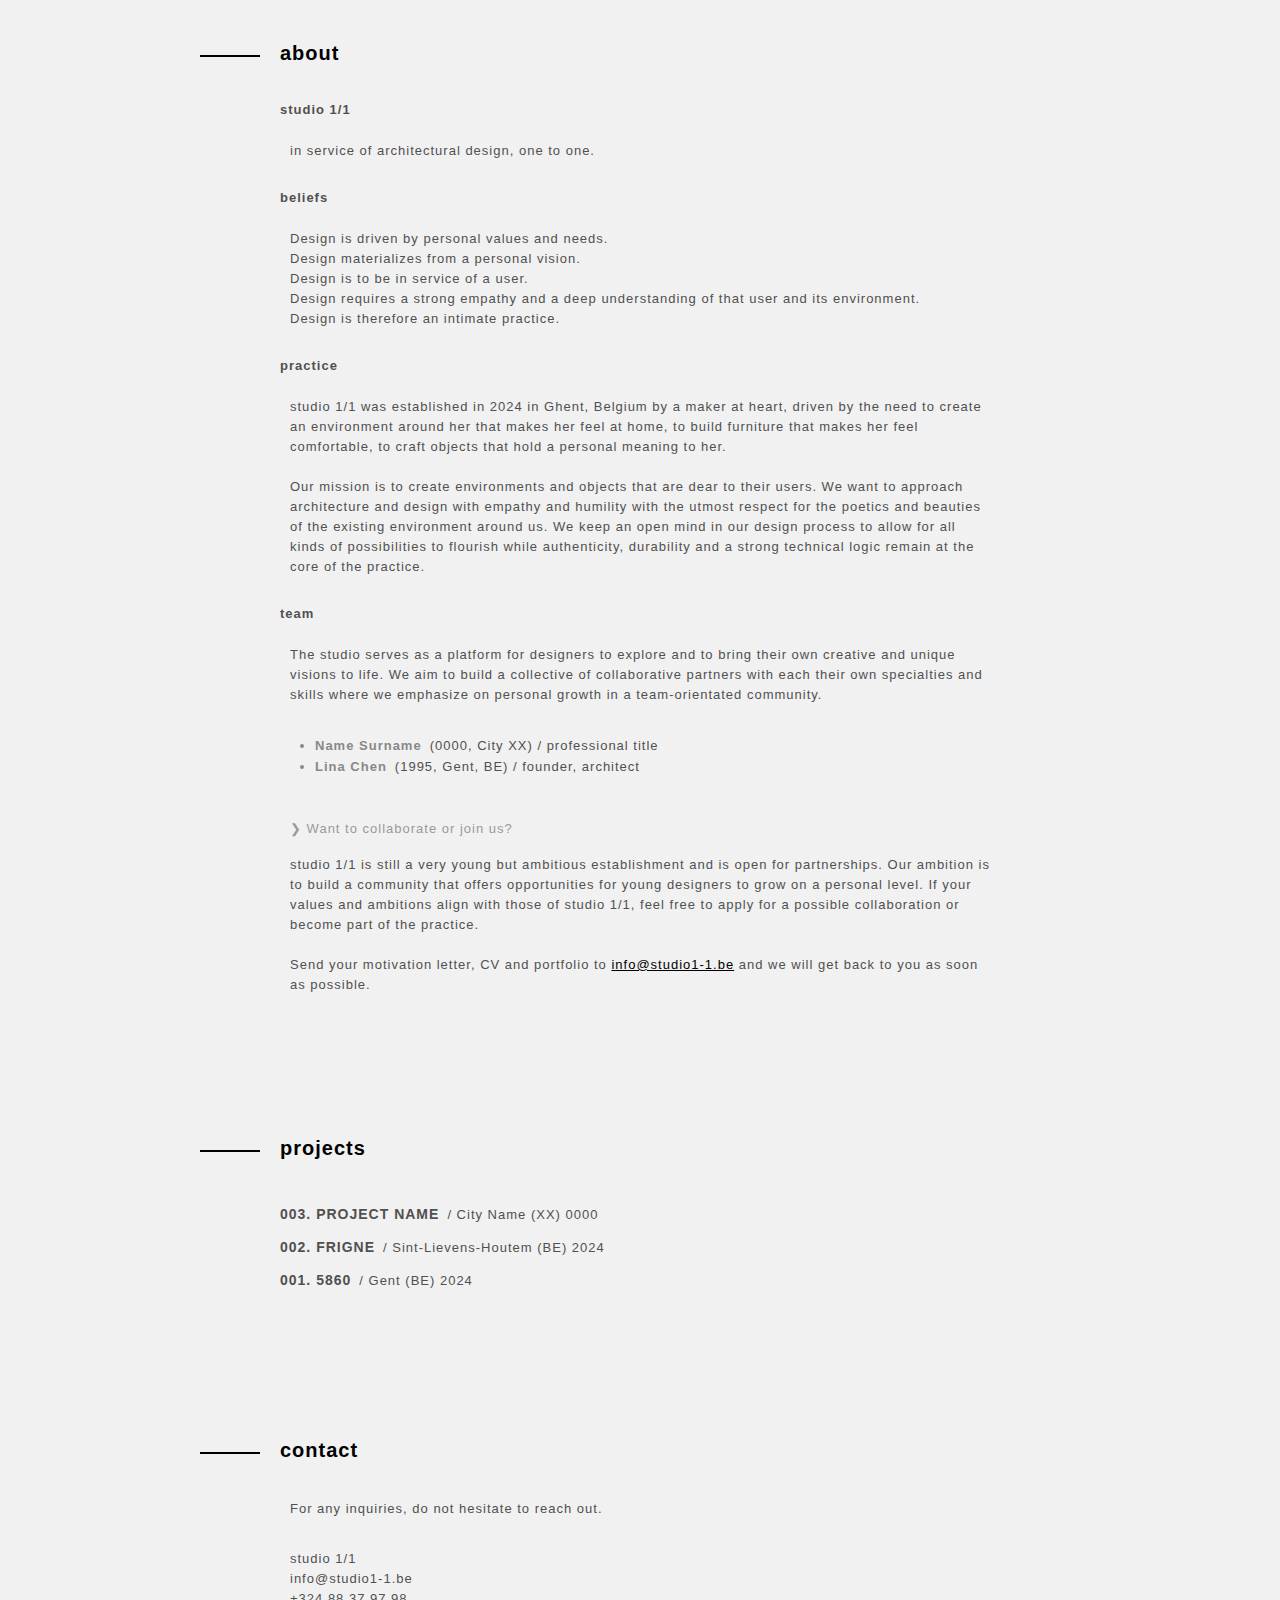
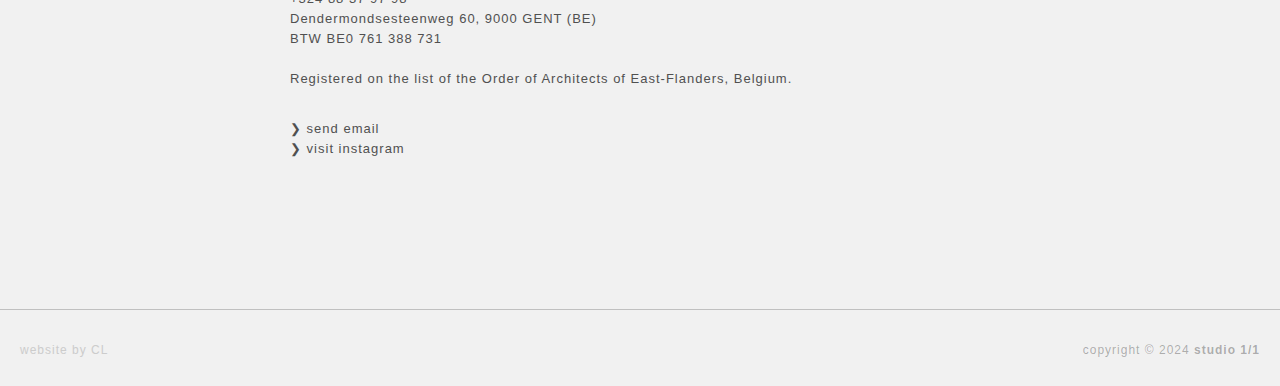
==== commit 66b94e8e: "update sdfqds" ====
--- a/index.html
+++ b/index.html
@@ -50,12 +50,52 @@
   font-size: 13px;
 }
 
+.container-1 {
+  max-width: 880px;
+  display: block;
+  background-color: transparent;
+  margin: 0px auto;
+}
+
+.container-2 {
+  display: block;
+  padding: 80px 0px 0px 0px;
+  max-width: 800px;
+  background-color: transparent;
+  margin: 50px 0px;
+}
+
+.container-3 {
+  max-width: 800px;
+  display: inline-block;
+  margin: 0px auto 0px auto;
+  padding: 0px 0px 0px 0px;
+  background-color: transparent;
+}
+
+.bar {
+  width: 60px;
+  height: 2px;
+  background-color: #000;
+  border: none;
+  margin: 25px 20px 0px 0px;
+  float:left;
+}
+
+.container-4 {
+  max-width: 800px;
+  margin: 20px auto 20px auto;
+  padding: 0px 0px 0px 80px;
+  background-color: transparent;
+}
+
 h1 {
   font-size: 20px;
   color: rgba(0,0,0);
   line-height: 1;
   font-weight: 700;
-  padding: 80px 0px 15px 0px;
+  padding: 0px 0px 0px 0px;
+  float: left;
 }
 
 h2 {
@@ -170,11 +210,7 @@
   padding: 0px 50px;
 }
 
-.container {
-  max-width: 800px;
-  margin: 50px auto 50px auto;
-  padding: 0px 0px 0px 0px;
-}
+
 
 #footer {
   background-color: transparent;
@@ -184,6 +220,7 @@
   height: 30px;
   position: relative;
   padding: 20px 0px ;
+  margin-top: 100px;
  }
 
 #info-bar {
@@ -222,6 +259,7 @@
 a:visited, a:active, a:link {
 text-decoration: none;
 color: #505050;
+font-style: normal;
 }
 
 a:hover {
@@ -284,6 +322,10 @@
   font-style: italic;
   padding: 0px;
   margin: 0px 0px 20px 0px;
+}
+
+.pjt-img {
+
 }
 
 </style>
@@ -308,241 +350,192 @@
 </header><!-- /header -->
 
 <div id="main">
-  <div id="welcomeimg">
-  </div>
+  <div id="welcomeimg"></div>
     <div id="content">
-
-            <div class="container" id="about">
-                <h1>about</h1>
-                <p>    
-                  <h2>studio 1/1</h2>
-                  <p>in service of architectural design, one to one.</p>
-                <h2>beliefs</h2>
-                  <p>
-                  Design is driven by personal values and needs.<br>
-                  Design materializes from a personal vision. <br>
-                  Design is to be in service of a user.<br>
-                  Design requires a strong empathy and a deep understanding of that user and its environment.<br>
-                  Design is therefore an intimate practice.<br>
-                </p>
-
-                <h2>practice</h2>
-                <p>
-                  studio 1/1 was established in 2024 in Ghent, Belgium by a maker at heart,  
-                  driven by the need to create an environment around her that makes her feel at home,
-                  to build furniture that makes her feel comfortable, to craft objects that hold a personal 
-                  meaning to her.<br>
-                  <br>
-                  The focus of studio 1/1 lies in creating environments and objects that are dear to their users. We want to approach 
-                  architecture and design with empathy and humility with the utmost respect for the poetics
-                  and beauties of the existing environment around us. We keep an open mind in our design process to allow
-                  for all kinds of possibilities to flourish while authenticity, durability and a strong technical logic
-                  remain at the core of the practice.<br>
-                
-                </p>
-                  <h2>team</h2>
-                <p>
-                  The studio aims to serve as a platform for designers to explore 
-                 and to bring their own creative and unique visions to life. We aim to build a collective of collaborative and supporting partners 
-                 where we teach and learn from each other. We value the people we work with.
-                </p>
-                  <ul>
-                    <li><button class="dropdown-pjt"><div class="team">Name Surname<div class="team-detail">(0000, City XX) / professional title</div></div></button>
-                      <div class="dropdown-team-container">
-                        <div class="team-des">
-                          description 
+      <div class="container-1">
+
+                    <div class="container-2" id="about">
+                      <div class="container-3">
+                        <div class="bar"></div>
+                        <h1>about</h1>
+                      </div>
+
+                      <div class="container-4">   
+                          <h2>studio 1/1</h2>
+                              <p>in service of architectural design, one to one.</p>
+                          <h2>beliefs</h2>
+                              <p>
+                                Design is driven by personal values and needs.<br>
+                                Design materializes from a personal vision. <br>
+                                Design is to be in service of a user.<br>
+                                Design requires a strong empathy and a deep understanding of that user and its environment.<br>
+                                Design is therefore an intimate practice.<br>
+                              </p>
+
+                          <h2>practice</h2>
+                              <p>
+                                studio 1/1 was established in 2024 in Ghent, Belgium by a maker at heart,  
+                                driven by the need to create an environment around her that makes her feel at home,
+                                to build furniture that makes her feel comfortable, to craft objects that hold a personal 
+                                meaning to her.<br>
+                                <br>
+                                Our mission is to create environments and objects that are dear to their users. We want to approach 
+                                architecture and design with empathy and humility with the utmost respect for the poetics
+                                and beauties of the existing environment around us. We keep an open mind in our design process to allow
+                                for all kinds of possibilities to flourish while authenticity, durability and a strong technical logic
+                                remain at the core of the practice.<br>
+                              
+                              </p>
+                          <h2>team</h2>
+                              <p>
+                                The studio serves as a platform for designers to explore and to bring their own creative and unique visions to life. 
+                                We aim to build a collective of collaborative partners with each their own specialties and skills where we
+                                emphasize on personal growth in a team-orientated community.
+                              </p>
+                                            <ul>
+                                                        <li><button class="dropdown-pjt"><div class="team">Name Surname<div class="team-detail">(0000, City XX) / professional title</div></div></button>
+                                                          <div class="dropdown-team-container">
+                                                            <div class="team-des">
+                                                              description 
+                                                            </div>
+                                                          </div>
+                                                        </li>
+
+                                                        <li><button class="dropdown-pjt"><div class="team">Lina Chen<div class="team-detail">(1995, Gent, BE) / founder, architect</div></div></button>
+                                                          <div class="dropdown-team-container">
+                                                            <div class="team-des">
+                                                              During her time at Coussée Goris Huyghe architecten, Lina has gained experience
+                                                              and knowledge from challenging projects such as the renovation of the highrise Belgacomtoren in Gent.
+                                                              Additionally, she has worked on a variety of projects she had immersed herself deeply in the 
+                                                              design process from overall concept to the smallest construction details.<br>
+                                                              <br>
+                                                              <a href="https://www.chenlina.be/" target="blank">&#10095 visit www.chenlina.be</a>
+                                                            </div>
+                                                          </div>
+                                                        </li>
+                                          </ul>
+
+                          <h3>&#10095 Want to collaborate or join us?</h3>
+                              <p>
+                                studio 1/1 is still a very young but ambitious establishment and is open for partnerships. Our ambition is to build a
+                                community that offers opportunities for young designers to grow on a personal level.    
+                                If your values and ambitions align with those of studio 1/1, feel free to apply for a possible collaboration or become part of the practice.<br>
+                                
+                                <br>
+                                Send your motivation letter, CV and portfolio to <a href="mailto:info@studio1-1.be" class="link-2">info@studio1-1.be</a> and 
+                                we will get back to you as soon as possible.<br>
+                              </p>
+                      </div>
+                    </div>
+
+                    <div class="container-2"  id="projects">
+                        <div class="container-3">
+                          <div class="bar"></div>
+                          <h1>projects</h1>
+                        </div>
+
+                        <div class="container-4">
+                                  <button class="dropdown-pjt"><div class="pjtdropdown">003. PROJECT NAME<div class="pjt-year">/ City Name (XX) 0000</div></div></button>
+                                  <div class="dropdown-pjt-container">
+                                    <br>
+                                    <div class="pjt-info">
+                                      
+                                      <b>description</b><br>
+                                      <br>
+                                      location: City Name, Country<br>
+                                      start: 0000<br>
+                                      <br>
+                                    </div>
+                                    <div class="pjt-des">
+                                      Lorem ipsum dolor sit amet, consectetur adipiscing elit, sed do eiusmod tempor incididunt ut labore et dolore magna aliqua. Ut enim ad minim veniam, quis nostrud exercitation ullamco laboris nisi ut aliquip ex ea commodo consequat. Duis aute irure dolor in reprehenderit in voluptate velit esse cillum dolore eu fugiat nulla pariatur. Excepteur sint occaecat cupidatat non proident, sunt in culpa qui officia deserunt mollit anim id est laborum.
+                                    </div>
+                                  </div>
+
+
+                                  <button class="dropdown-pjt"><div class="pjtdropdown">002. FRIGNE<div class="pjt-year">/ Sint-Lievens-Houtem (BE) 2024</div></div></button>
+                                  <div class="dropdown-pjt-container">
+                                    <br>
+                                    <div class="pjt-info">
+                                      
+                                      <b>new construction of a private house with separate garage building and horse stable</b><br>
+                                      <br>
+                                      location: Sint-Lievens-Houtem, Belgium<br>
+                                      start: 2024<br>
+                                      <img src="img/002-Frigne_001.png" class="pjt-img">
+                                    </div>
+                                    <div class="pjt-des">
+                                      Under construction, more info soon.
+                                    </div>
+                                  </div>
+
+
+
+                                  <button class="dropdown-pjt"><div class="pjtdropdown">001. 5860<div class="pjt-year">/ Gent (BE) 2024</div></div></button>
+                                  <div class="dropdown-pjt-container">
+                                    <br>
+                                    <div class="pjt-info">
+                                      
+                                      <b>interior design of a private house</b><br>
+                                      <br>
+                                      location: Gent, Belgium<br>
+                                      start: 2024<br>
+                                      <br>
+                                      
+                                    </div>
+                                    <div class="pjt-des">
+                                      custom furniture for dressing and bathroom<br>
+                                    </div>
+                                  </div>
+                                
+
+                                  <script>
+
+                                    var dropdown = document.getElementsByClassName("dropdown-pjt");
+                                    var i;
+                                    
+                                    for (i = 0; i < dropdown.length; i++) {
+                                      dropdown[i].addEventListener("click", function() {
+                                      this.classList.toggle("active");
+                                      var dropdownContent = this.nextElementSibling;
+                                      if (dropdownContent.style.display === "block") {
+                                      dropdownContent.style.display = "none";
+                                      } else {
+                                      dropdownContent.style.display = "block";
+                                      }
+                                      });
+                                    }
+                                    </script>
+                          </div>
+                    </div>
+
+
+                      <div class="container-2" id="contact">
+                        <div class="container-3">
+                          <div class="bar"></div>
+                          <h1>contact</h1>
+                        </div>
+
+                        <div class="container-4">
+                            <p>For any inquiries, do not hesitate to reach out.</p>
+                            <p>
+                              studio 1/1<br>
+                              <a href="mailto:info@studio1-1.be">info@studio1-1.be</a><br>
+                              +324 88 37 97 98<br>
+                              Dendermondsesteenweg 60, 9000 GENT (BE)<br>
+                            BTW BE0 761 388 731<br>
+                            <br>
+
+
+
+                            Registered on the list of the Order of Architects of East-Flanders, Belgium.
+                          </p>
+
+                          <p>
+                            <a href="mailto:info@studio1-1.be">&#10095 send email</a><br>
+                            <a href="https://www.instagram.com/__studio1.1/" target="blank">&#10095 visit instagram</a>
+                          </p>
                         </div>
                       </div>
-                    </li>
-
-                    <li><button class="dropdown-pjt"><div class="team">Name Surname<div class="team-detail">(0000, City XX) / professional title</div></div></button>
-                      <div class="dropdown-team-container">
-                        <div class="team-des">
-                          description 
-                        </div>
-                      </div>
-                    </li>
-
-                    <li><button class="dropdown-pjt"><div class="team">Name Surname<div class="team-detail">(0000, City XX) / professional title</div></div></button>
-                      <div class="dropdown-team-container">
-                        <div class="team-des">
-                          description 
-                        </div>
-                      </div>
-                    </li>
-
-                    <li><button class="dropdown-pjt"><div class="team">Name Surname<div class="team-detail">(0000, City XX) / professional title</div></div></button>
-                      <div class="dropdown-team-container">
-                        <div class="team-des">
-                          description 
-                        </div>
-                      </div>
-                    </li>
-                    
-                    <li><button class="dropdown-pjt"><div class="team">Lina Chen<div class="team-detail">(1995, Gent, BE) / founder, architect</div></div></button>
-                      <div class="dropdown-team-container">
-                        <div class="team-des">
-                          During her time at Coussée Goris Huyghe architecten, Lina has gained experience
-                          and knowledge from challenging projects such as the renovation of the highrise Belgacomtoren in Gent.
-                          Additionally, she has worked on a diversity of small scale projects with the opportunity to work with
-                          different materials and immerse herself deeply in the design process from overall concept to the smallest construction details.
-                        </div>
-                      </div>
-                    </li>
-
-
-
-
-
-                  </ul>
-
-                  <h3>&#10095 Want to collaborate or join us?</h3>
-                <p>
-                  studio 1/1 is still a very young but ambitious establishment and is open for potential partnerships. If your
-                  values align with those of studio 1/1, feel free to apply for a possible collaboration or become part of the team.<br>
-                  <br>
-                  Send your motivation letter, CV and portfolio to <a href="mailto:info@studio1-1.be" class="link-2">info@studio1-1.be</a> and 
-                  we will get back to you as soon as possible.<br>
-                </p>
-
-
-              </div>
-
-
-              <div class="container" id="projects">
-              <h1>projects</h1>
-              
-
-              <button class="dropdown-pjt"><div class="pjtdropdown">005. PROJECT NAME<div class="pjt-year">/ City Name (XX) 0000</div></div></button>
-              <div class="dropdown-pjt-container">
-                <br>
-                <div class="pjt-info">
-                  
-                  description<br>
-                  <br>
-                  location: City Name, Country<br>
-                  start: 0000<br>
-                  <br>
-                </div>
-                <div class="pjt-des">
-                  
-                </div>
-              </div>
-
-
-                <button class="dropdown-pjt"><div class="pjtdropdown">004. PROJECT NAME<div class="pjt-year">/ City Name (XX) 0000</div></div></button>
-                <div class="dropdown-pjt-container">
-                  <br>
-                  <div class="pjt-info">
-                    
-                    description<br>
-                    <br>
-                    Location: City Name, Country<br>
-                    Start: 0000<br>
-                    <br>
-                  </div>
-                  <div class="pjt-des">
-                    
-                  </div>
-                </div>
-
-
-                <button class="dropdown-pjt"><div class="pjtdropdown">003. PROJECT NAME<div class="pjt-year">/ City Name (XX) 0000</div></div></button>
-                <div class="dropdown-pjt-container">
-                  <br>
-                  <div class="pjt-info">
-                    
-                    description<br>
-                    <br>
-                    location: City Name, Country<br>
-                    start: 0000<br>
-                    <br>
-                  </div>
-                  <div class="pjt-des">
-                    
-                  </div>
-                </div>
-
-
-                <button class="dropdown-pjt"><div class="pjtdropdown">002. FRIGNE<div class="pjt-year">/ Sint-Lievens-Houtem (BE) 2024</div></div></button>
-                <div class="dropdown-pjt-container">
-                  <br>
-                  <div class="pjt-info">
-                    
-                    new construction of a private house with separate garage building and horse stable<br>
-                    <br>
-                    location: Sint-Lievens-Houtem, Belgium<br>
-                    start: 2024<br>
-                    <br>
-                  </div>
-                  <div class="pjt-des">
-                    
-                  </div>
-                </div>
-
-
-
-                <button class="dropdown-pjt"><div class="pjtdropdown">001. 5860<div class="pjt-year">/ Gent (BE) 2024</div></div></button>
-                <div class="dropdown-pjt-container">
-                  <br>
-                  <div class="pjt-info">
-                    
-                    interior design of a private house<br>
-                    custom furniture for dressing and bathroom<br>
-                    <br>
-                    location: Gent, Belgium<br>
-                    start: 2024<br>
-                    <br>
-                  </div>
-                  <div class="pjt-des">
-                    
-                  </div>
-                </div>
-
-
-
-
-
-
-
-
-
-
-                <script>
-
-                  var dropdown = document.getElementsByClassName("dropdown-pjt");
-                  var i;
-                  
-                  for (i = 0; i < dropdown.length; i++) {
-                    dropdown[i].addEventListener("click", function() {
-                    this.classList.toggle("active");
-                    var dropdownContent = this.nextElementSibling;
-                    if (dropdownContent.style.display === "block") {
-                    dropdownContent.style.display = "none";
-                    } else {
-                    dropdownContent.style.display = "block";
-                    }
-                    });
-                  }
-                  </script>
-
-            </div>
-
-          <div class="container" id="contact">
-              <h1>contact</h1>
-              <p>For any inquiries, do not hesitate to reach out.</p>
-              <p>
-                <a href="mailto:info@studio1-1.be">info@studio1-1.be</a><br>
-                +324 88 37 97 98<br>
-                Dendermondsesteenweg 60, 9000 GENT (BE)<br>
-            <br>
-              BTW BE0 761 388 731<br>
-              <br>
-              Registered on the list of the Order of Architects of East-Flanders, Belgium.
-            </p>
-
-            <p><a href="https://www.instagram.com/__studio1.1/" target="blank">&#10095 visit instagram</a></p>
-          </div>
 
 
 
--- a/CSS1/pjt-dropdown.css
+++ b/CSS1/pjt-dropdown.css
@@ -36,7 +36,7 @@
 .dropdown-pjt-container {
 	display: none;
 	padding: 0px 10px 0px 15px;
-	margin: 10px 0 15px 0;
+	margin: 10px 0 40px 0;
 	border-bottom: 1px solid #aaa;
 }
 
@@ -64,9 +64,9 @@
   font-size: 12px;
   letter-spacing: 1px;
   line-height: 22px;
-  color: rgba(255,255,255,0.5);
+  color: #505050;
   padding: 0px 20px 20px 20px;
-  margin: 0px;
+  margin: 0px 0px 20px 0px;
  
 }
 
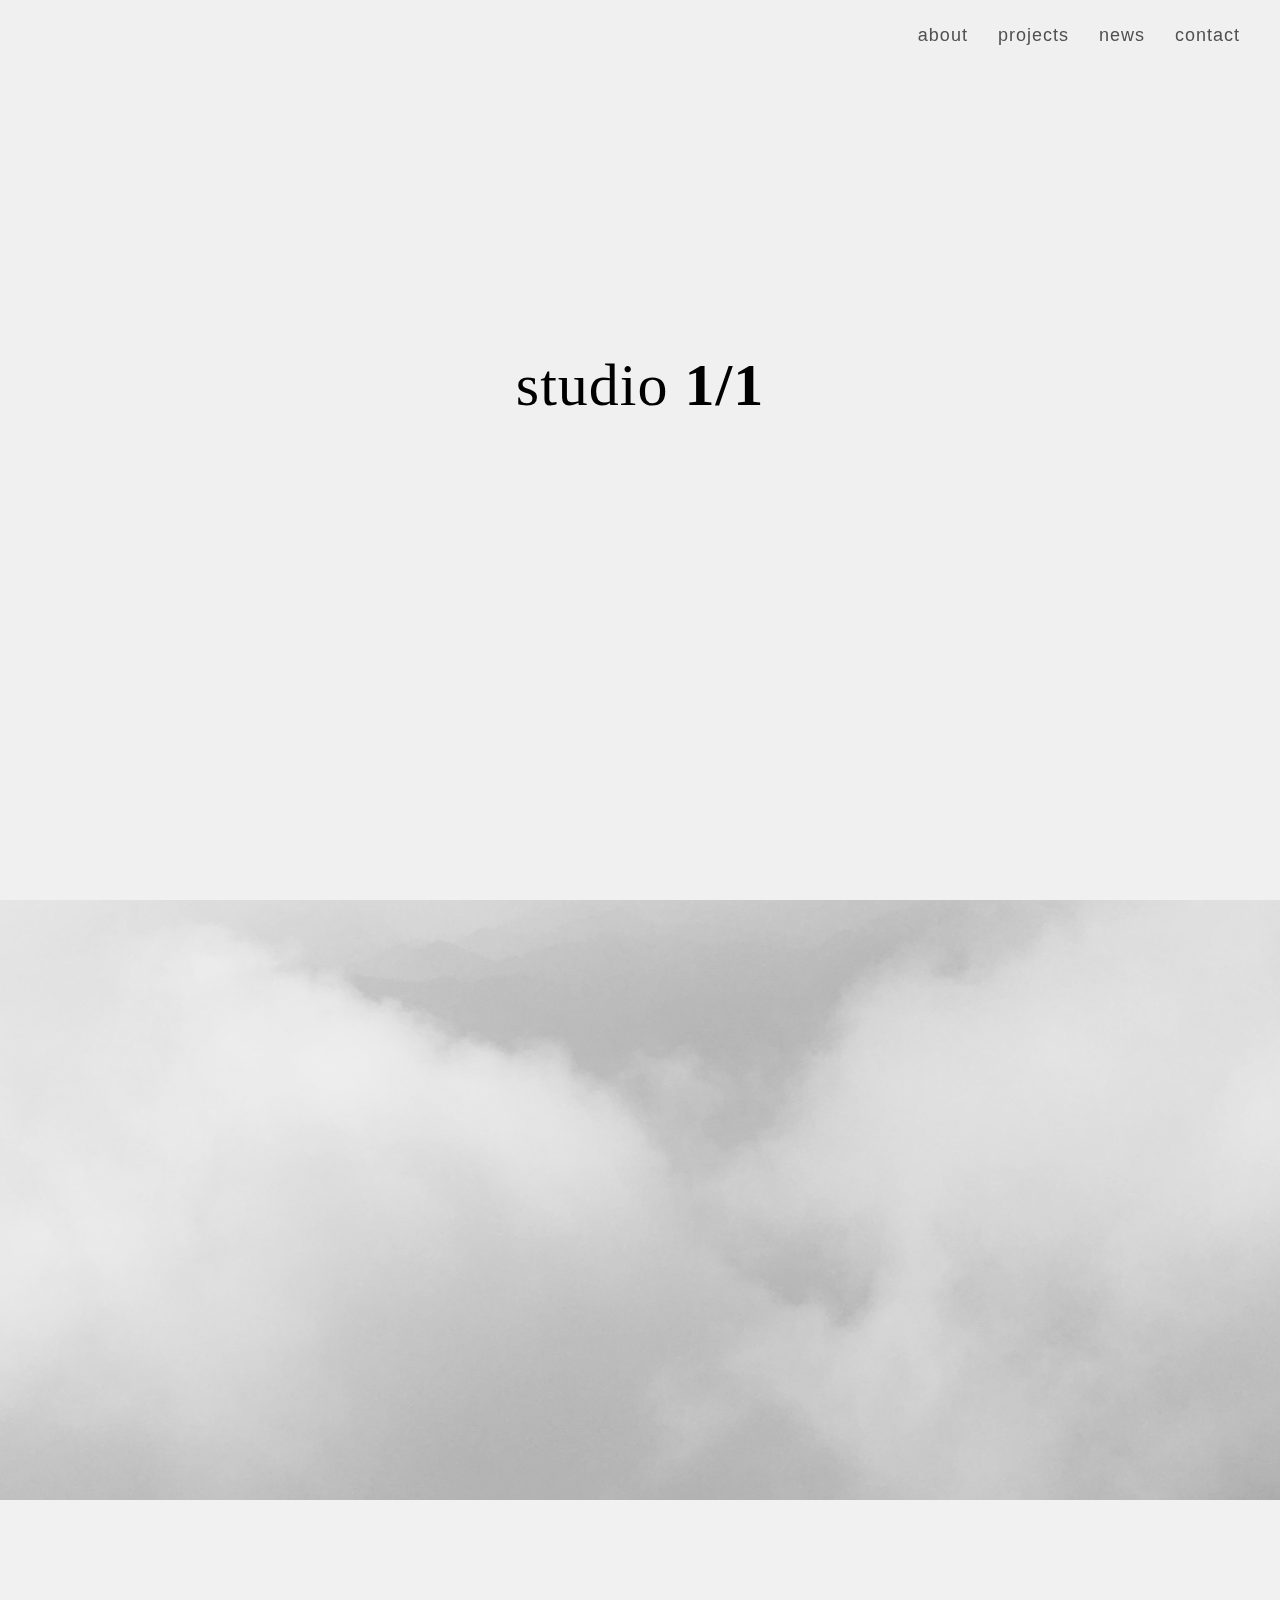
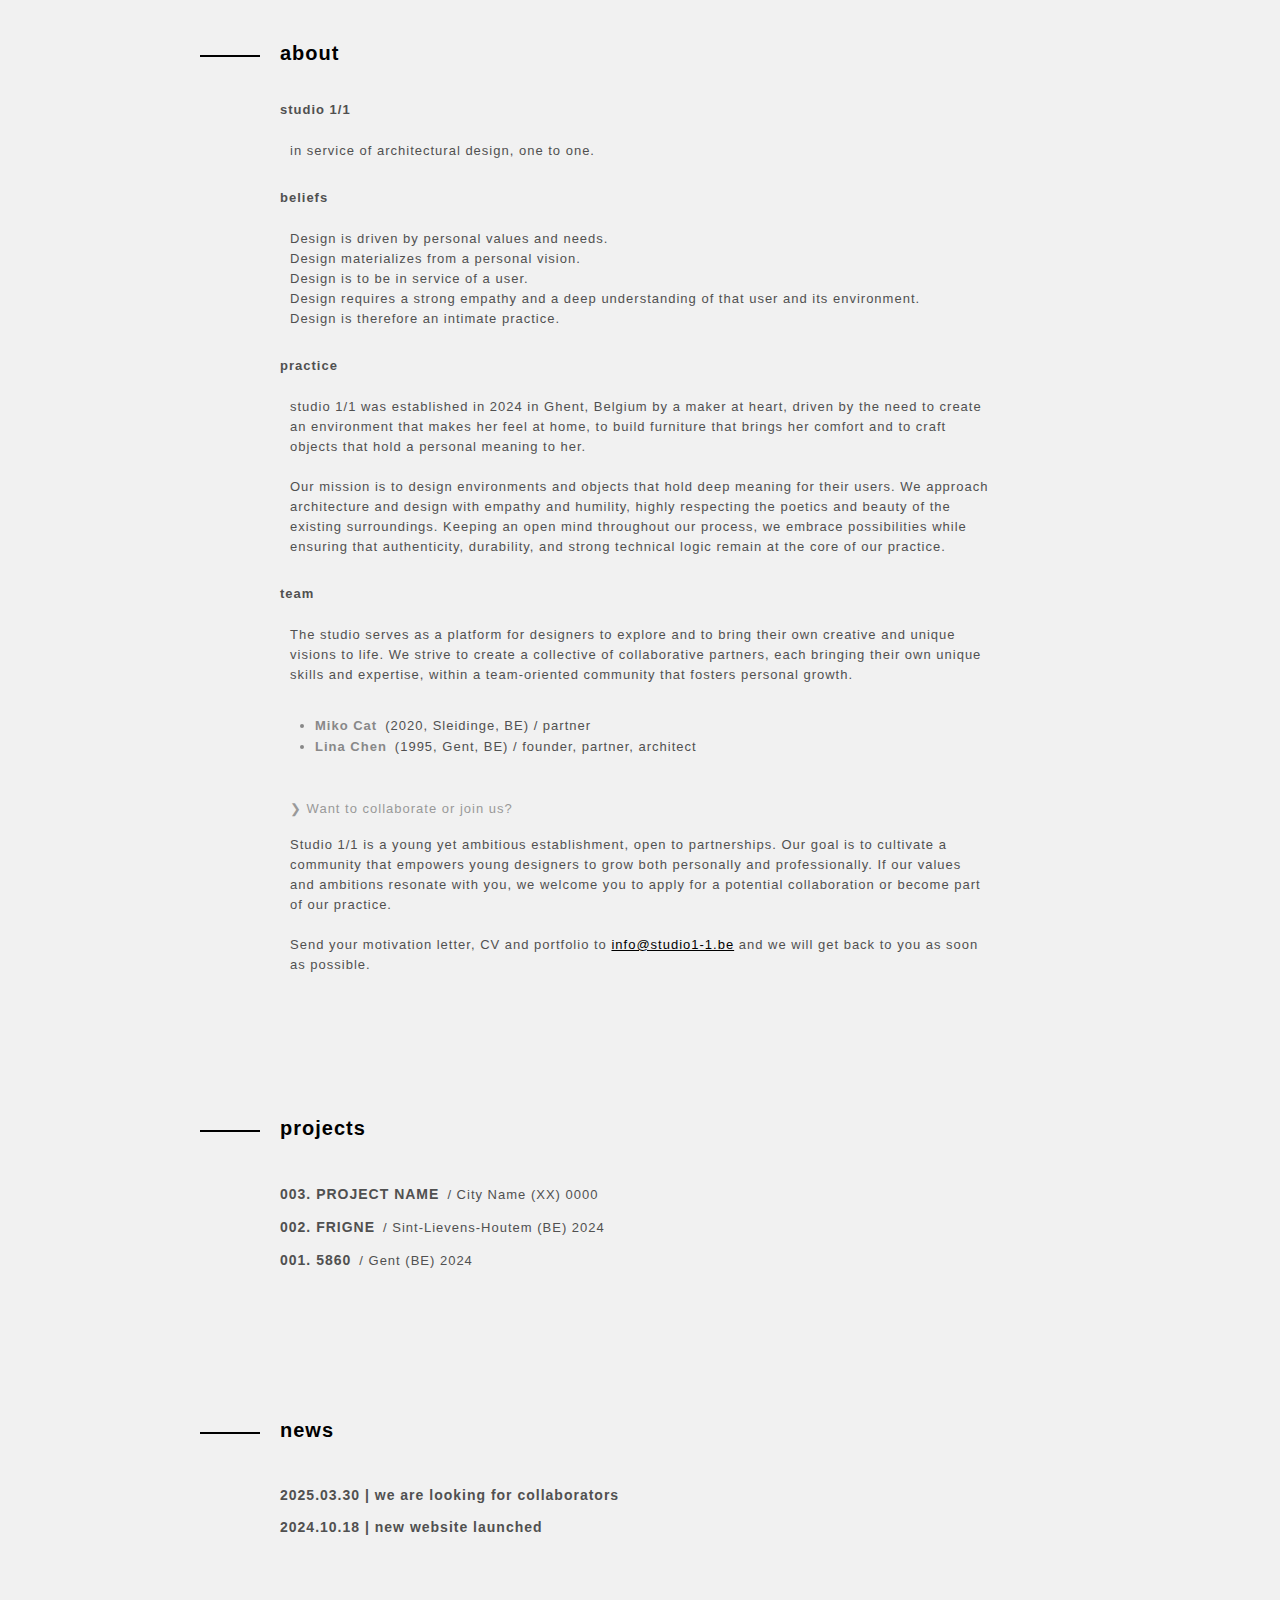
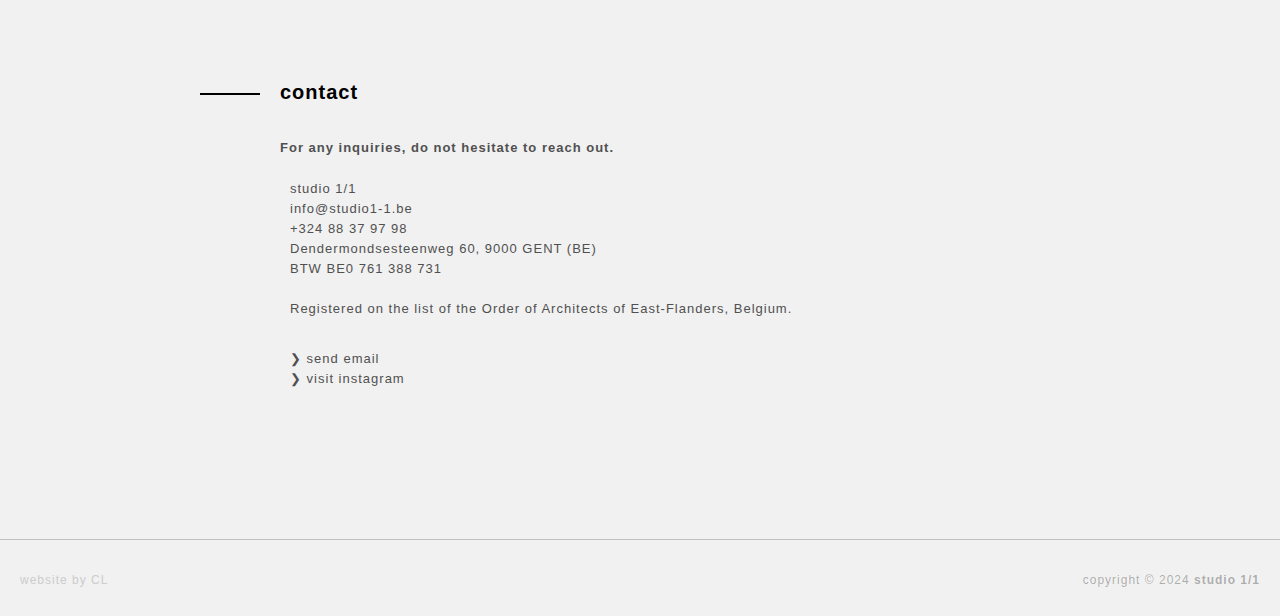
==== commit fa4a18b5: "miko" ====
--- a/index.html
+++ b/index.html
@@ -343,6 +343,7 @@
         <div id="links">
           <nav>
             <a href="index.html#contact">contact</a>
+            <a href="index.html#news">news</a>
             <a href="index.html#projects">projects</a>
             <a href="index.html#about">about</a>
           </nav>
@@ -375,39 +376,38 @@
                           <h2>practice</h2>
                               <p>
                                 studio 1/1 was established in 2024 in Ghent, Belgium by a maker at heart,  
-                                driven by the need to create an environment around her that makes her feel at home,
-                                to build furniture that makes her feel comfortable, to craft objects that hold a personal 
+                                driven by the need to create an environment that makes her feel at home,
+                                to build furniture that brings her comfort and to craft objects that hold a personal 
                                 meaning to her.<br>
                                 <br>
-                                Our mission is to create environments and objects that are dear to their users. We want to approach 
-                                architecture and design with empathy and humility with the utmost respect for the poetics
-                                and beauties of the existing environment around us. We keep an open mind in our design process to allow
-                                for all kinds of possibilities to flourish while authenticity, durability and a strong technical logic
-                                remain at the core of the practice.<br>
+                                Our mission is to design environments and objects that hold deep meaning for their users. 
+                                We approach architecture and design with empathy and humility, highly respecting the poetics and beauty of the existing surroundings. 
+                                Keeping an open mind throughout our process, we embrace possibilities while ensuring that authenticity, durability, 
+                                and strong technical logic remain at the core of our practice.<br>
                               
                               </p>
                           <h2>team</h2>
                               <p>
                                 The studio serves as a platform for designers to explore and to bring their own creative and unique visions to life. 
-                                We aim to build a collective of collaborative partners with each their own specialties and skills where we
-                                emphasize on personal growth in a team-orientated community.
+                                We strive to create a collective of collaborative partners, each bringing their own unique skills and expertise, 
+                                within a team-oriented community that fosters personal growth.
                               </p>
                                             <ul>
-                                                        <li><button class="dropdown-pjt"><div class="team">Name Surname<div class="team-detail">(0000, City XX) / professional title</div></div></button>
+                                                        <li><button class="dropdown-pjt"><div class="team">Miko Cat<div class="team-detail">(2020, Sleidinge, BE) / partner</div></div></button>
                                                           <div class="dropdown-team-container">
                                                             <div class="team-des">
-                                                              description 
+                                                              Highly certified office manager. 
                                                             </div>
                                                           </div>
                                                         </li>
 
-                                                        <li><button class="dropdown-pjt"><div class="team">Lina Chen<div class="team-detail">(1995, Gent, BE) / founder, architect</div></div></button>
+                                                        <li><button class="dropdown-pjt"><div class="team">Lina Chen<div class="team-detail">(1995, Gent, BE) / founder, partner, architect</div></div></button>
                                                           <div class="dropdown-team-container">
                                                             <div class="team-des">
-                                                              During her time at Coussée Goris Huyghe architecten, Lina has gained experience
-                                                              and knowledge from challenging projects such as the renovation of the highrise Belgacomtoren in Gent.
-                                                              Additionally, she has worked on a variety of projects she had immersed herself deeply in the 
-                                                              design process from overall concept to the smallest construction details.<br>
+                                                              Lina graduated from KU Leuven, faculty of architecture, campus Sint-Lucas Gent (MSc) - 2020, 
+                                                              where she laid the fundaments of her architectural discourse under the supervision of Jo Van Den Berghe. 
+                                                              During her time at Coussée Goris Huyghe architecten and Delmulle Delmulle architecten, Lina has gained experience
+                                                              and knowledge from a variety of challenging projects from different scales.<br>
                                                               <br>
                                                               <a href="https://www.chenlina.be/" target="blank">&#10095 visit www.chenlina.be</a>
                                                             </div>
@@ -417,9 +417,9 @@
 
                           <h3>&#10095 Want to collaborate or join us?</h3>
                               <p>
-                                studio 1/1 is still a very young but ambitious establishment and is open for partnerships. Our ambition is to build a
-                                community that offers opportunities for young designers to grow on a personal level.    
-                                If your values and ambitions align with those of studio 1/1, feel free to apply for a possible collaboration or become part of the practice.<br>
+                                Studio 1/1 is a young yet ambitious establishment, open to partnerships. Our goal is to cultivate a community that 
+                                empowers young designers to grow both personally and professionally. If our values and ambitions resonate with you, 
+                                we welcome you to apply for a potential collaboration or become part of our practice.<br>
                                 
                                 <br>
                                 Send your motivation letter, CV and portfolio to <a href="mailto:info@studio1-1.be" class="link-2">info@studio1-1.be</a> and 
@@ -488,27 +488,62 @@
                                   </div>
                                 
 
-                                  <script>
-
-                                    var dropdown = document.getElementsByClassName("dropdown-pjt");
-                                    var i;
-                                    
-                                    for (i = 0; i < dropdown.length; i++) {
-                                      dropdown[i].addEventListener("click", function() {
-                                      this.classList.toggle("active");
-                                      var dropdownContent = this.nextElementSibling;
-                                      if (dropdownContent.style.display === "block") {
-                                      dropdownContent.style.display = "none";
-                                      } else {
-                                      dropdownContent.style.display = "block";
-                                      }
-                                      });
-                                    }
-                                    </script>
+                 
                           </div>
                     </div>
 
 
+
+
+
+                    <div class="container-2"  id="news">
+                      <div class="container-3">
+                        <div class="bar"></div>
+                        <h1>news</h1>
+                      </div>
+
+                      <div class="container-4">
+
+                                <button class="dropdown-pjt"><div class="pjtdropdown">2025.03.30 | we are looking for collaborators</div></button>
+                                <div class="dropdown-pjt-container">
+                                  <br>
+                                  <div class="pjt-info">
+                                    
+                                    <b>Join the practice</b><br>
+                                    <p>
+                                    Studio 1/1 is a young yet ambitious establishment, open to partnerships. Our goal is to cultivate a community that 
+                                    empowers young designers to grow both personally and professionally. If our values and ambitions resonate with you, 
+                                    we welcome you to apply for a potential collaboration or become part of our practice.<br>
+                                    <br>
+                                    
+                                    <br>
+                                    Send your motivation letter, CV and portfolio to <a href="mailto:info@studio1-1.be" class="link-2">info@studio1-1.be</a> and 
+                                    we will get back to you as soon as possible.
+                                    </p>
+                                    
+                                  </div>
+                                </div>
+
+
+
+
+                                <div class="pjt-no-dropdown">2024.10.18 | new website launched</div>
+                                
+                        </div>
+                  </div>
+
+
+
+
+
+
+
+
+
+
+
+
+                    
                       <div class="container-2" id="contact">
                         <div class="container-3">
                           <div class="bar"></div>
@@ -516,7 +551,7 @@
                         </div>
 
                         <div class="container-4">
-                            <p>For any inquiries, do not hesitate to reach out.</p>
+                            <h2>For any inquiries, do not hesitate to reach out.</h2>
                             <p>
                               studio 1/1<br>
                               <a href="mailto:info@studio1-1.be">info@studio1-1.be</a><br>
@@ -539,7 +574,23 @@
 
 
 
-
+                      <script>
+
+                        var dropdown = document.getElementsByClassName("dropdown-pjt");
+                        var i;
+                        
+                        for (i = 0; i < dropdown.length; i++) {
+                          dropdown[i].addEventListener("click", function() {
+                          this.classList.toggle("active");
+                          var dropdownContent = this.nextElementSibling;
+                          if (dropdownContent.style.display === "block") {
+                          dropdownContent.style.display = "none";
+                          } else {
+                          dropdownContent.style.display = "block";
+                          }
+                          });
+                        }
+                        </script>
     </div>
 </div>
 </div>
--- a/CSS1/pjt-dropdown.css
+++ b/CSS1/pjt-dropdown.css
@@ -31,6 +31,25 @@
 
 .pjtdropdown:active {
 	color: rgba(150,150,150,1);;
+}
+
+.pjt-no-dropdown {
+	background-color: rgba(255,255,255,0);
+	color: #505050;
+	margin: 5px 0px;
+	padding: 1px 0px;
+	width: 100%;
+	letter-spacing: 1px;
+	display: block;
+	font-family: "helvetica neue", sans-serif;
+	font-weight: 600;
+	font-size: 14px;
+	text-decoration: none;
+	background-color: transparent;
+	text-align: left;
+	line-height: 20px;
+	border: none;
+	outline: none;
 }
 
 .dropdown-pjt-container {
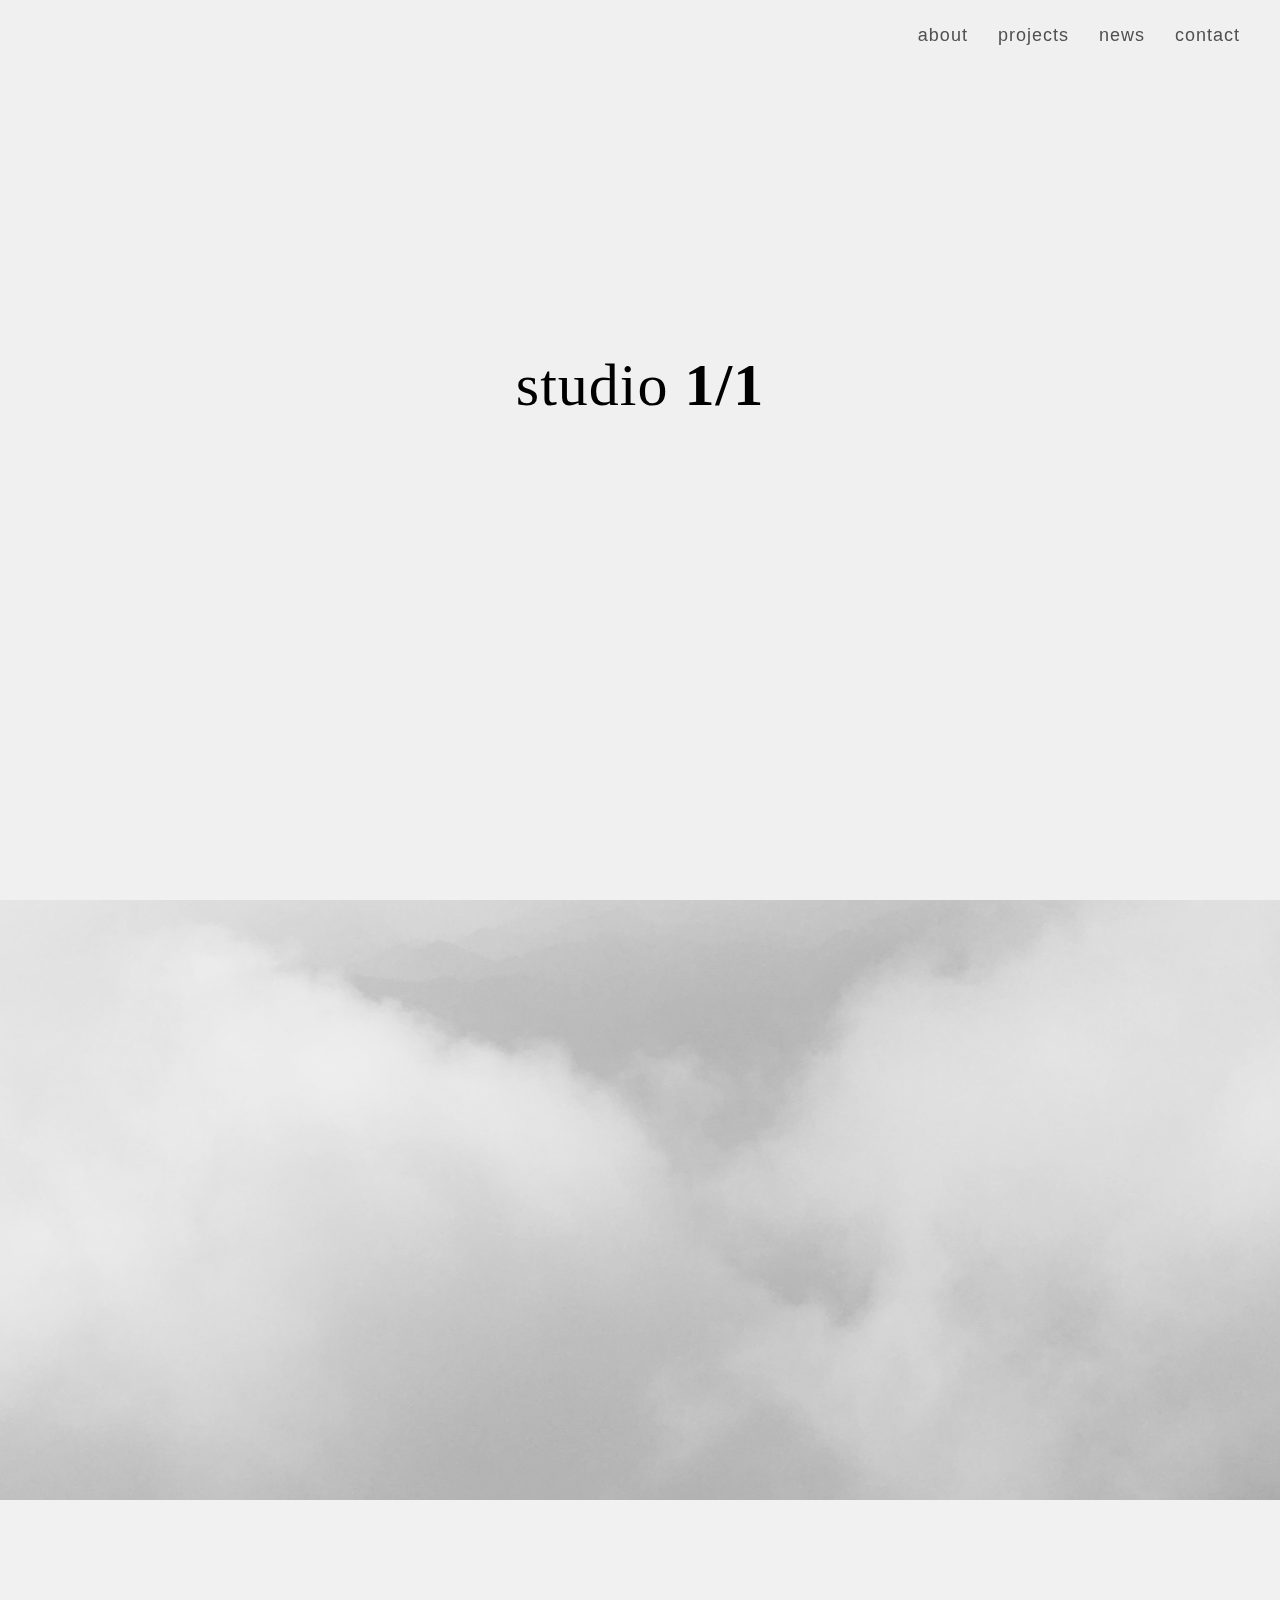
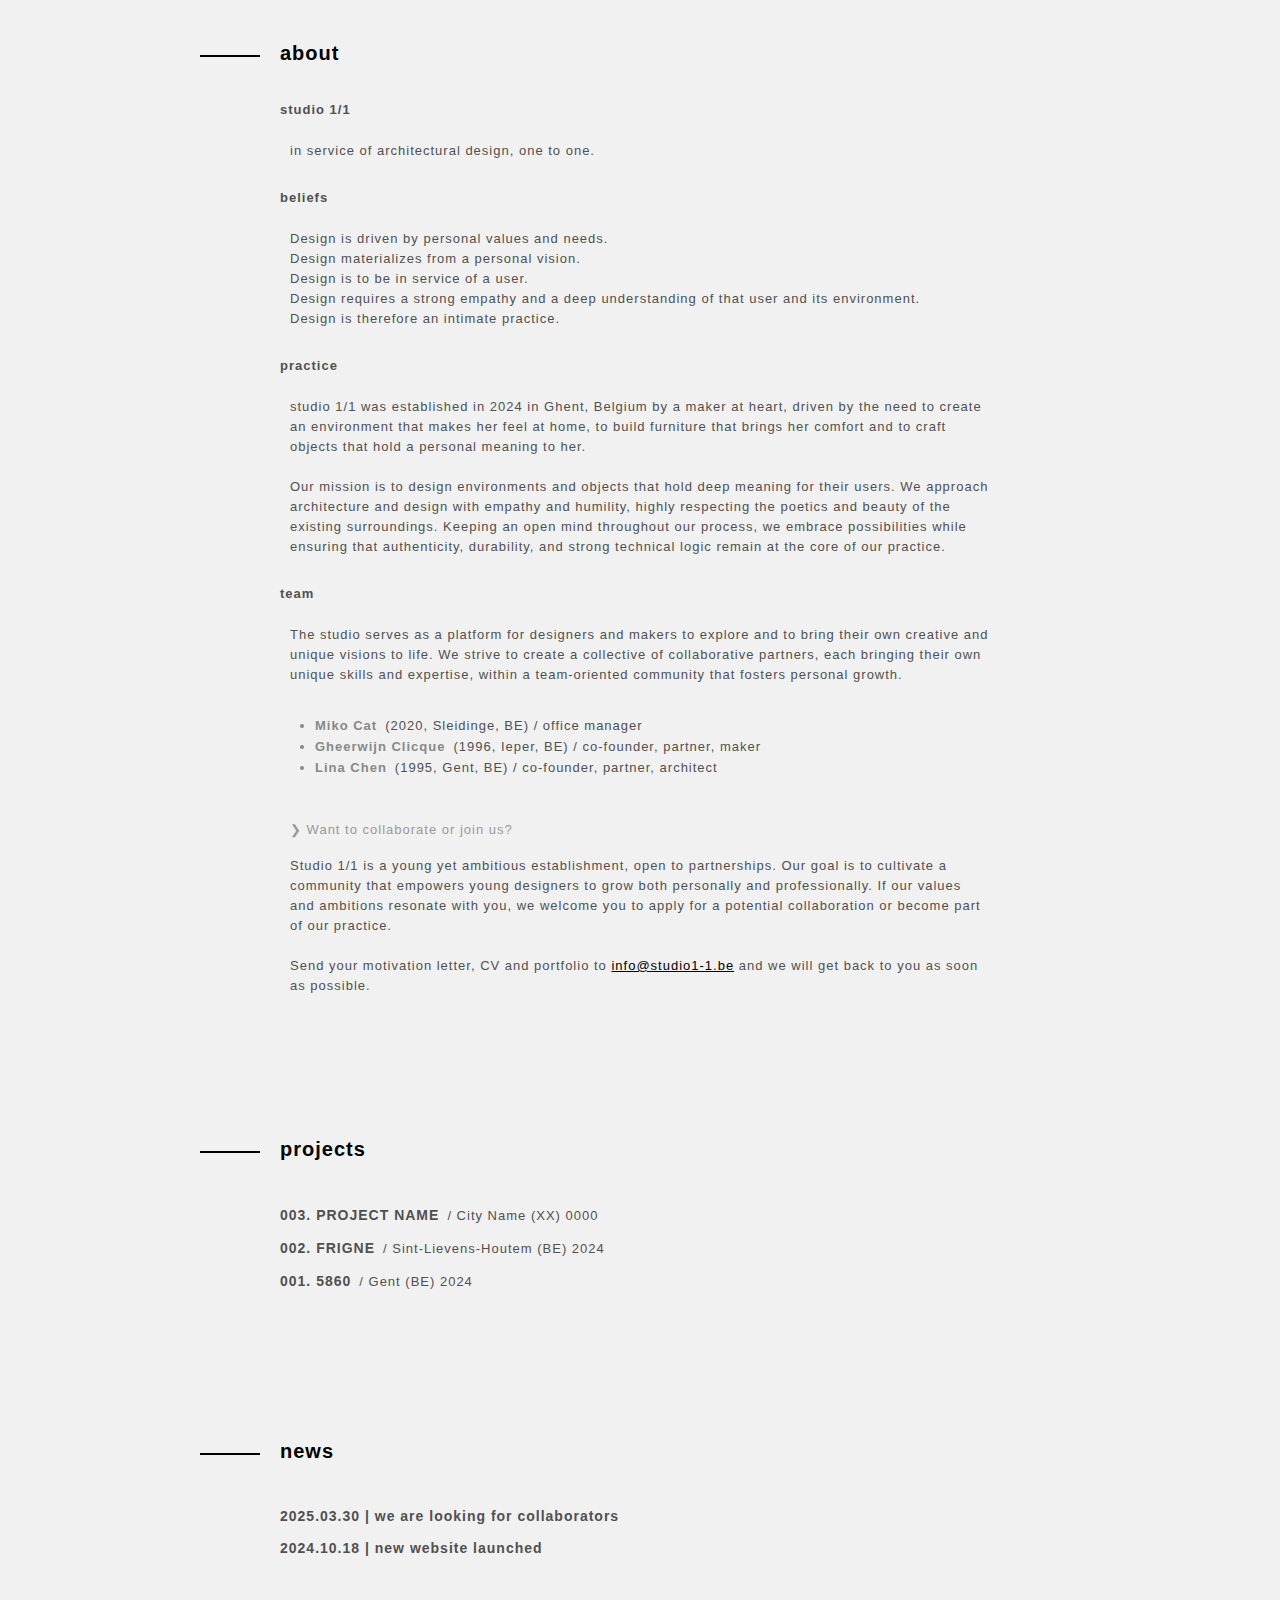
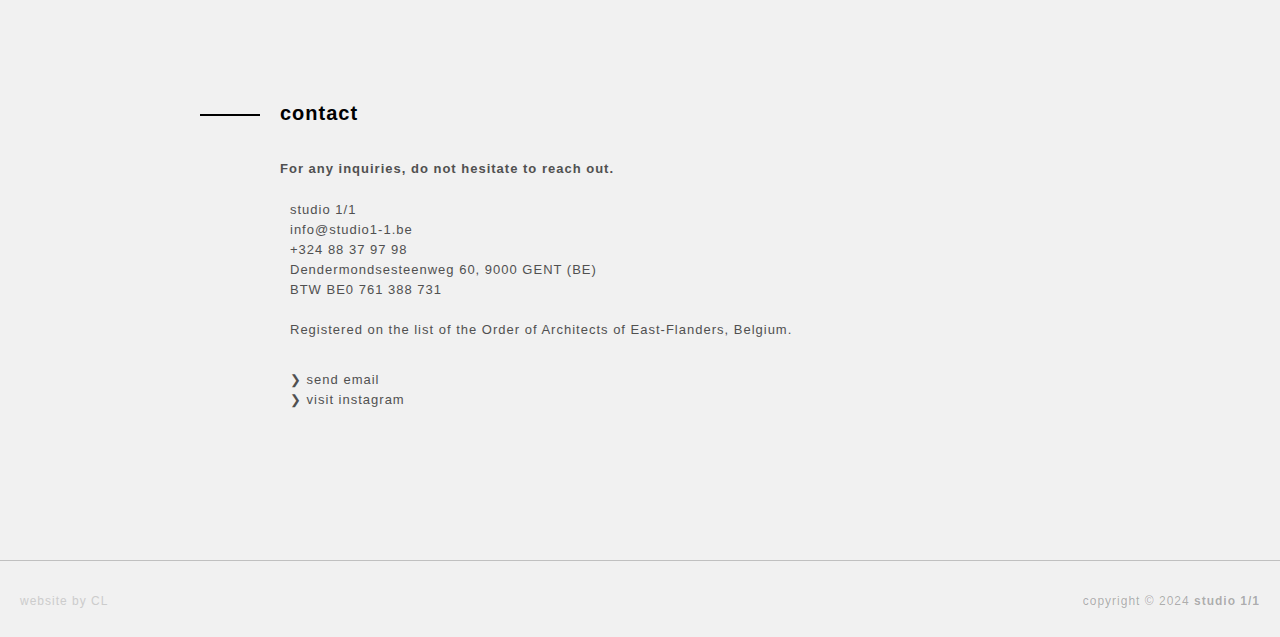
==== commit 9a89b3e9: "gheerwijn" ====
--- a/index.html
+++ b/index.html
@@ -39,6 +39,7 @@
 
 
 <style type="text/css">
+html { scroll-behavior: smooth; }
 
 body {
   background-color: #f1f1f1;
@@ -388,12 +389,12 @@
                               </p>
                           <h2>team</h2>
                               <p>
-                                The studio serves as a platform for designers to explore and to bring their own creative and unique visions to life. 
+                                The studio serves as a platform for designers and makers to explore and to bring their own creative and unique visions to life. 
                                 We strive to create a collective of collaborative partners, each bringing their own unique skills and expertise, 
                                 within a team-oriented community that fosters personal growth.
                               </p>
                                             <ul>
-                                                        <li><button class="dropdown-pjt"><div class="team">Miko Cat<div class="team-detail">(2020, Sleidinge, BE) / partner</div></div></button>
+                                                        <li><button class="dropdown-pjt"><div class="team">Miko Cat<div class="team-detail">(2020, Sleidinge, BE) / office manager</div></div></button>
                                                           <div class="dropdown-team-container">
                                                             <div class="team-des">
                                                               Highly certified office manager. 
@@ -401,7 +402,19 @@
                                                           </div>
                                                         </li>
 
-                                                        <li><button class="dropdown-pjt"><div class="team">Lina Chen<div class="team-detail">(1995, Gent, BE) / founder, partner, architect</div></div></button>
+                                                        <li><button class="dropdown-pjt"><div class="team">Gheerwijn Clicque<div class="team-detail">(1996, Ieper, BE) / co-founder, partner, maker</div></div></button>
+                                                          <div class="dropdown-team-container">
+                                                            <div class="team-des">
+                                                              Gheerwijn first found his passion for detailed craftwork in vintage analogue cameras. Over the years he has developed a variety of skills 
+                                                              in different fields of craftwork and continues to expand his experience and knowledge. While he holds a deep appreciation for vintage design, 
+                                                              Gheerwijn is also fascinated by new technologies and is drawn to innovation.<br>
+                                                              <br>
+                                                              <a href="https://www.instagram.com/the_achromatist/?hl=en" target="blank">&#10095 visit the_achromatist</a>
+                                                            </div>
+                                                          </div>
+                                                        </li>
+
+                                                        <li><button class="dropdown-pjt"><div class="team">Lina Chen<div class="team-detail">(1995, Gent, BE) / co-founder, partner, architect</div></div></button>
                                                           <div class="dropdown-team-container">
                                                             <div class="team-des">
                                                               Lina graduated from KU Leuven, faculty of architecture, campus Sint-Lucas Gent (MSc) - 2020, 
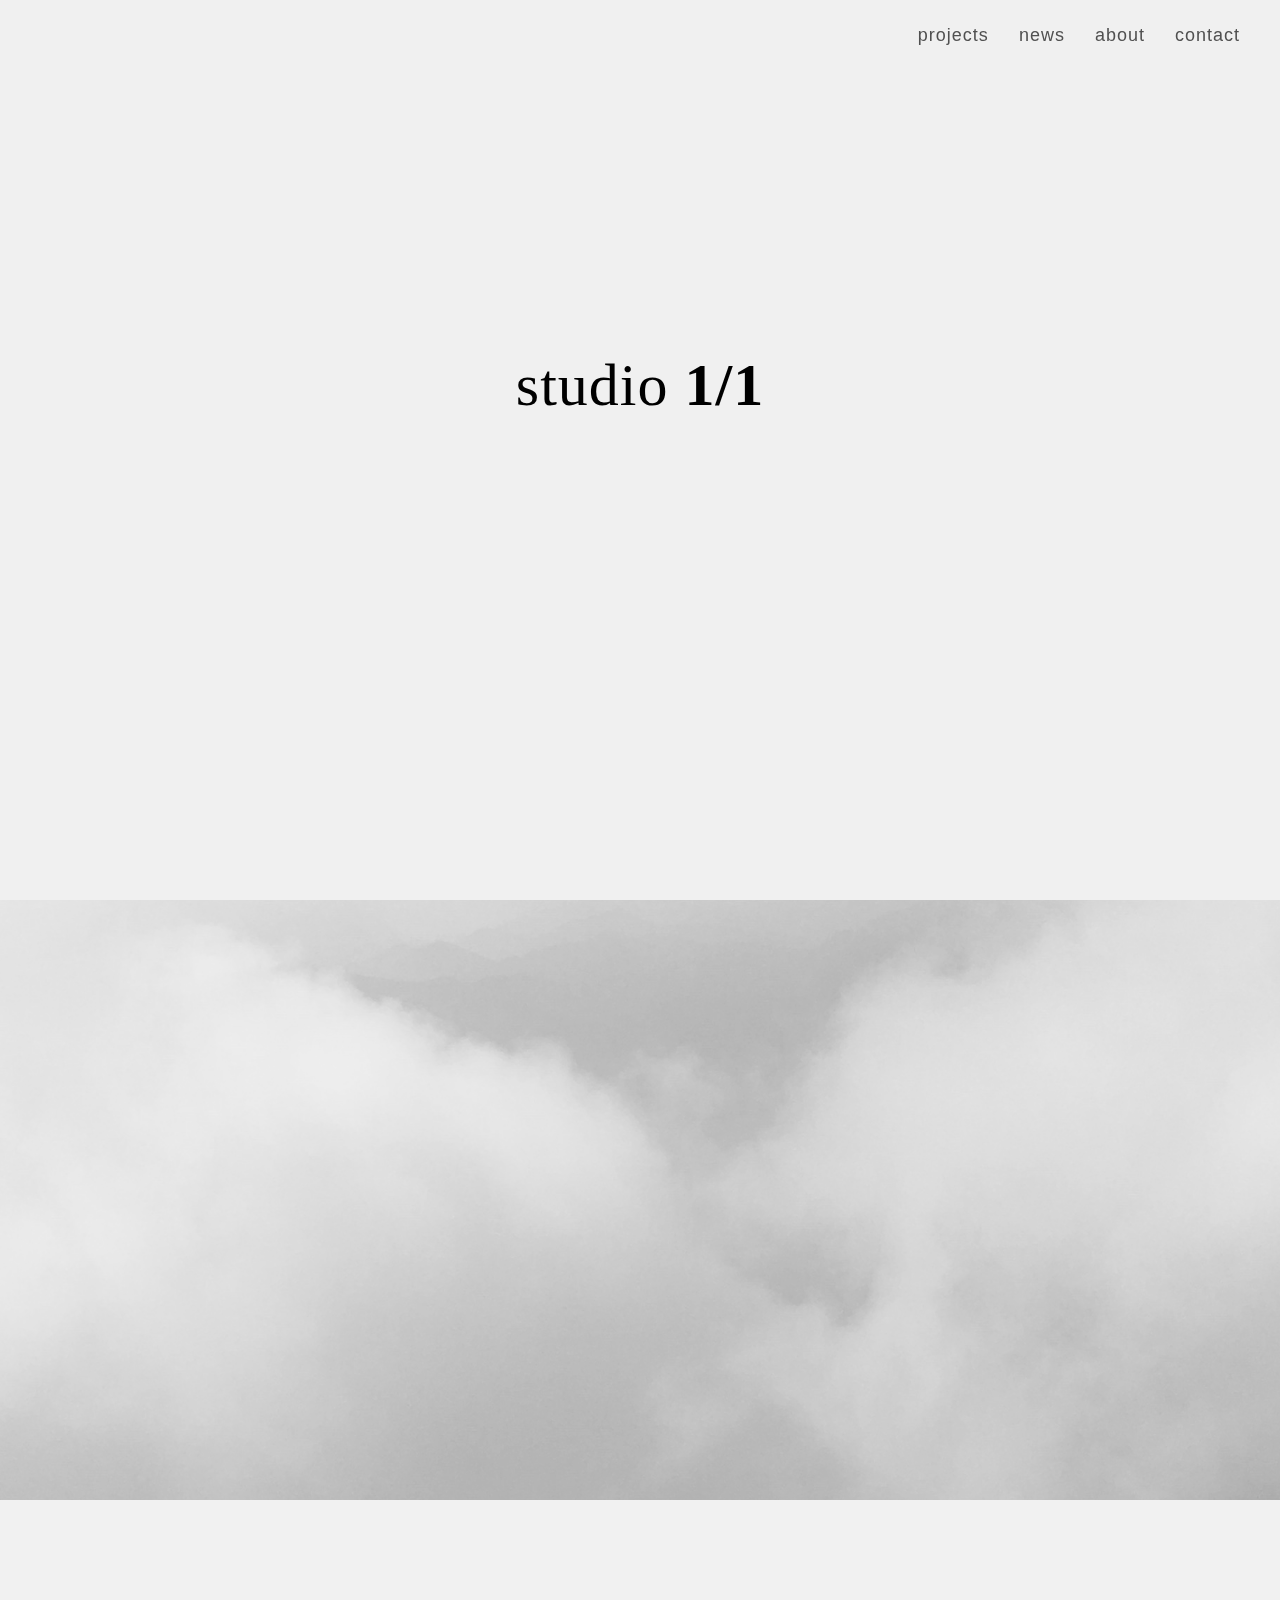
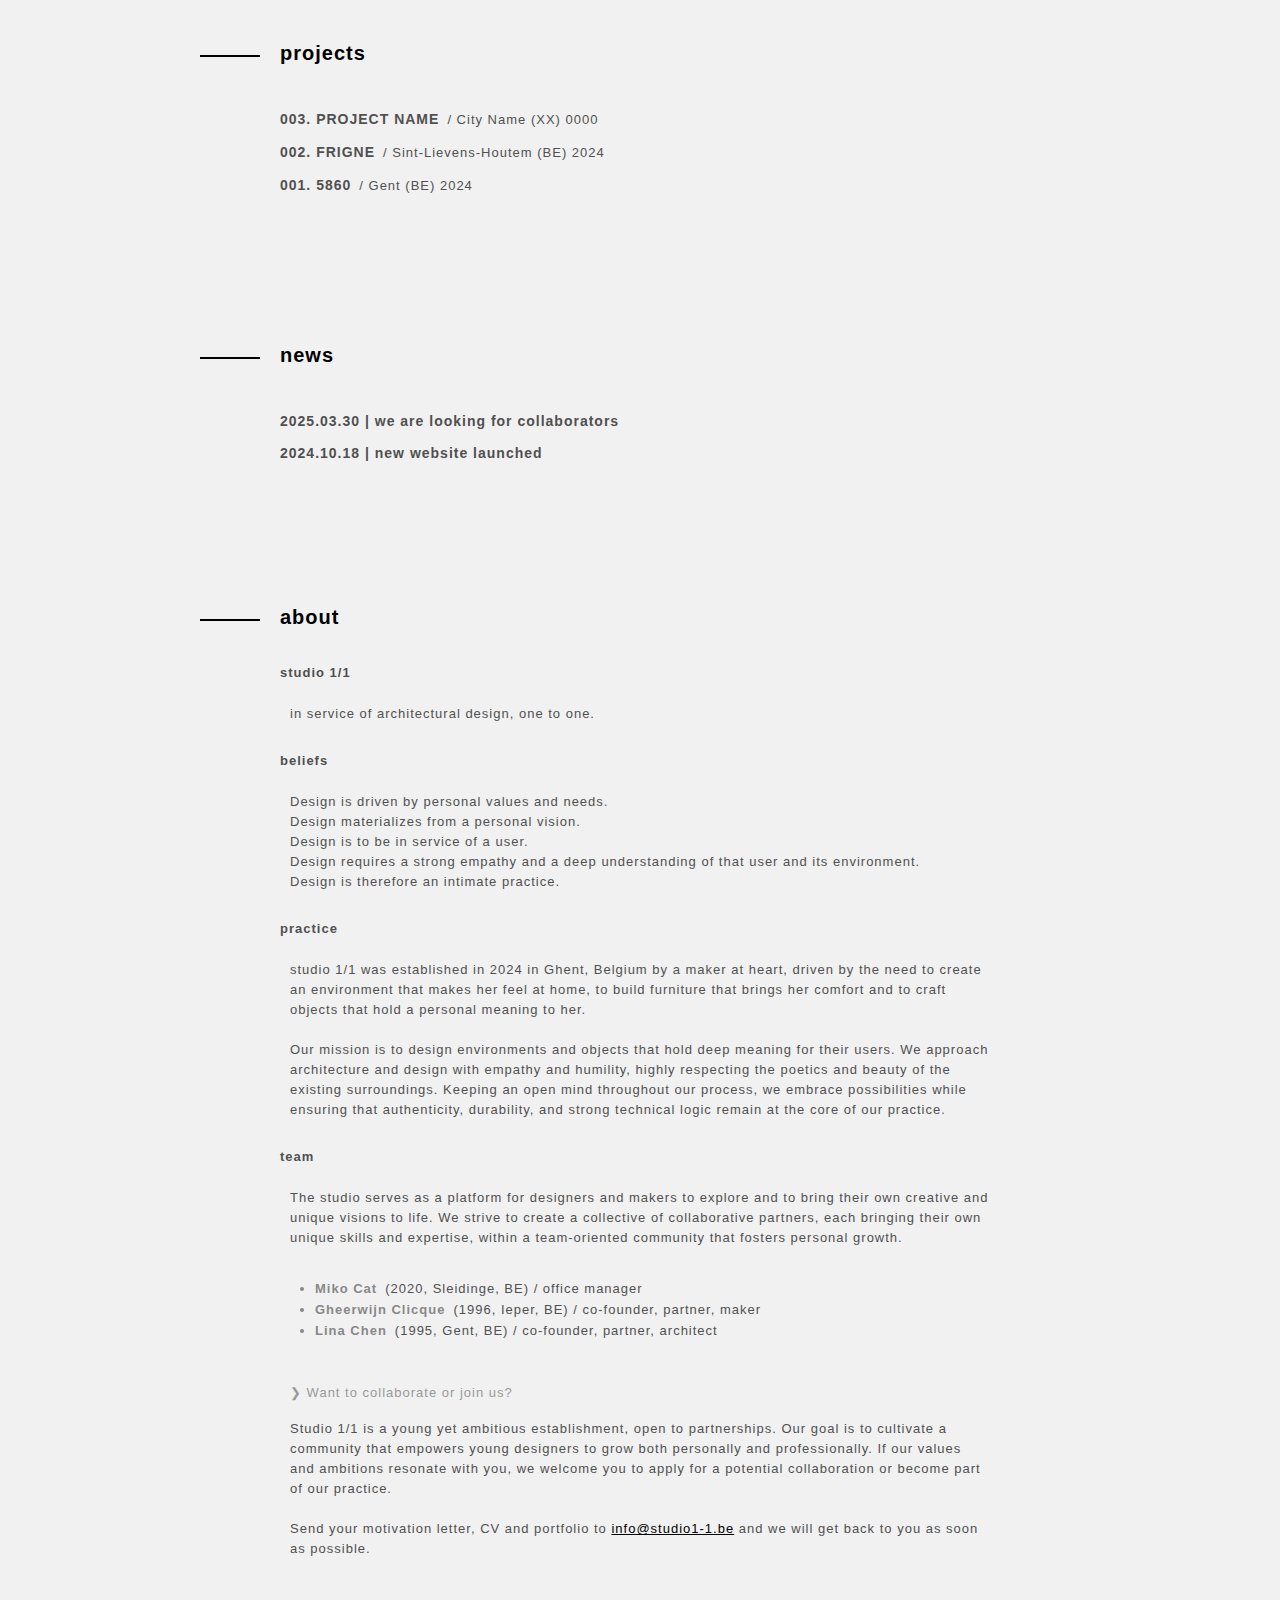
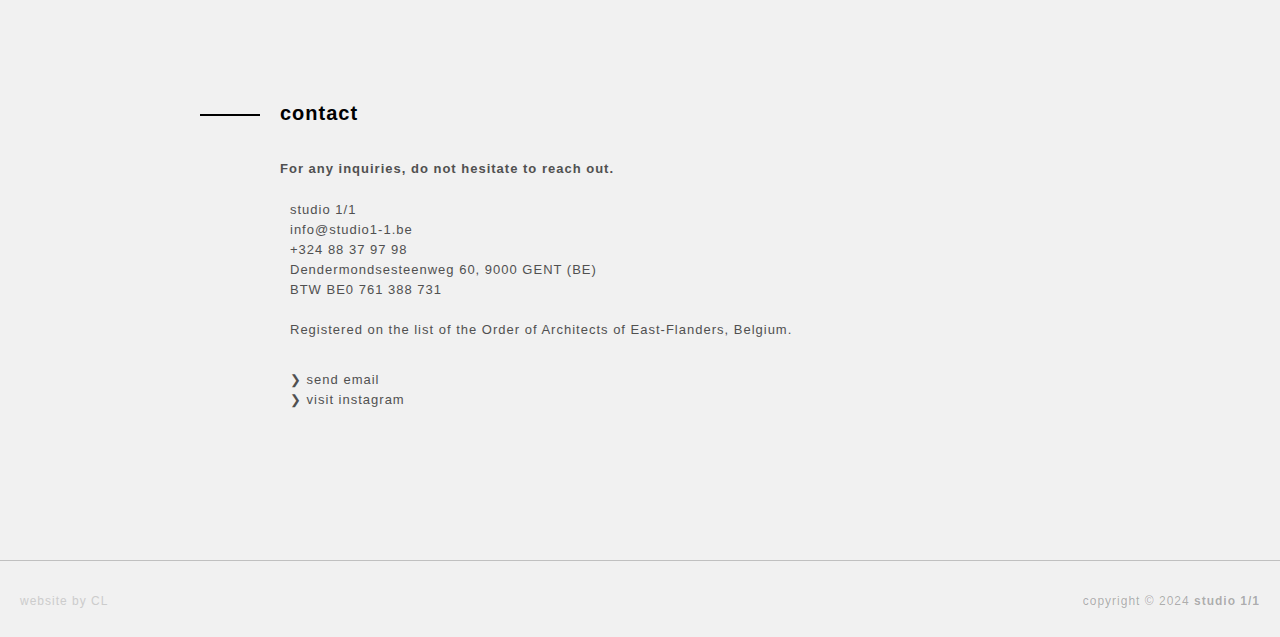
==== commit 27a9f85d: "switch links" ====
--- a/index.html
+++ b/index.html
@@ -344,9 +344,10 @@
         <div id="links">
           <nav>
             <a href="index.html#contact">contact</a>
+            <a href="index.html#about">about</a>
             <a href="index.html#news">news</a>
             <a href="index.html#projects">projects</a>
-            <a href="index.html#about">about</a>
+            
           </nav>
         </div>
 </header><!-- /header -->
@@ -356,90 +357,7 @@
     <div id="content">
       <div class="container-1">
 
-                    <div class="container-2" id="about">
-                      <div class="container-3">
-                        <div class="bar"></div>
-                        <h1>about</h1>
-                      </div>
-
-                      <div class="container-4">   
-                          <h2>studio 1/1</h2>
-                              <p>in service of architectural design, one to one.</p>
-                          <h2>beliefs</h2>
-                              <p>
-                                Design is driven by personal values and needs.<br>
-                                Design materializes from a personal vision. <br>
-                                Design is to be in service of a user.<br>
-                                Design requires a strong empathy and a deep understanding of that user and its environment.<br>
-                                Design is therefore an intimate practice.<br>
-                              </p>
-
-                          <h2>practice</h2>
-                              <p>
-                                studio 1/1 was established in 2024 in Ghent, Belgium by a maker at heart,  
-                                driven by the need to create an environment that makes her feel at home,
-                                to build furniture that brings her comfort and to craft objects that hold a personal 
-                                meaning to her.<br>
-                                <br>
-                                Our mission is to design environments and objects that hold deep meaning for their users. 
-                                We approach architecture and design with empathy and humility, highly respecting the poetics and beauty of the existing surroundings. 
-                                Keeping an open mind throughout our process, we embrace possibilities while ensuring that authenticity, durability, 
-                                and strong technical logic remain at the core of our practice.<br>
-                              
-                              </p>
-                          <h2>team</h2>
-                              <p>
-                                The studio serves as a platform for designers and makers to explore and to bring their own creative and unique visions to life. 
-                                We strive to create a collective of collaborative partners, each bringing their own unique skills and expertise, 
-                                within a team-oriented community that fosters personal growth.
-                              </p>
-                                            <ul>
-                                                        <li><button class="dropdown-pjt"><div class="team">Miko Cat<div class="team-detail">(2020, Sleidinge, BE) / office manager</div></div></button>
-                                                          <div class="dropdown-team-container">
-                                                            <div class="team-des">
-                                                              Highly certified office manager. 
-                                                            </div>
-                                                          </div>
-                                                        </li>
-
-                                                        <li><button class="dropdown-pjt"><div class="team">Gheerwijn Clicque<div class="team-detail">(1996, Ieper, BE) / co-founder, partner, maker</div></div></button>
-                                                          <div class="dropdown-team-container">
-                                                            <div class="team-des">
-                                                              Gheerwijn first found his passion for detailed craftwork in vintage analogue cameras. Over the years he has developed a variety of skills 
-                                                              in different fields of craftwork and continues to expand his experience and knowledge. While he holds a deep appreciation for vintage design, 
-                                                              Gheerwijn is also fascinated by new technologies and is drawn to innovation.<br>
-                                                              <br>
-                                                              <a href="https://www.instagram.com/the_achromatist/?hl=en" target="blank">&#10095 visit the_achromatist</a>
-                                                            </div>
-                                                          </div>
-                                                        </li>
-
-                                                        <li><button class="dropdown-pjt"><div class="team">Lina Chen<div class="team-detail">(1995, Gent, BE) / co-founder, partner, architect</div></div></button>
-                                                          <div class="dropdown-team-container">
-                                                            <div class="team-des">
-                                                              Lina graduated from KU Leuven, faculty of architecture, campus Sint-Lucas Gent (MSc) - 2020, 
-                                                              where she laid the fundaments of her architectural discourse under the supervision of Jo Van Den Berghe. 
-                                                              During her time at Coussée Goris Huyghe architecten and Delmulle Delmulle architecten, Lina has gained experience
-                                                              and knowledge from a variety of challenging projects from different scales.<br>
-                                                              <br>
-                                                              <a href="https://www.chenlina.be/" target="blank">&#10095 visit www.chenlina.be</a>
-                                                            </div>
-                                                          </div>
-                                                        </li>
-                                          </ul>
-
-                          <h3>&#10095 Want to collaborate or join us?</h3>
-                              <p>
-                                Studio 1/1 is a young yet ambitious establishment, open to partnerships. Our goal is to cultivate a community that 
-                                empowers young designers to grow both personally and professionally. If our values and ambitions resonate with you, 
-                                we welcome you to apply for a potential collaboration or become part of our practice.<br>
-                                
-                                <br>
-                                Send your motivation letter, CV and portfolio to <a href="mailto:info@studio1-1.be" class="link-2">info@studio1-1.be</a> and 
-                                we will get back to you as soon as possible.<br>
-                              </p>
-                      </div>
-                    </div>
+                    
 
                     <div class="container-2"  id="projects">
                         <div class="container-3">
@@ -546,7 +464,90 @@
                   </div>
 
 
-
+                  <div class="container-2" id="about">
+                    <div class="container-3">
+                      <div class="bar"></div>
+                      <h1>about</h1>
+                    </div>
+
+                    <div class="container-4">   
+                        <h2>studio 1/1</h2>
+                            <p>in service of architectural design, one to one.</p>
+                        <h2>beliefs</h2>
+                            <p>
+                              Design is driven by personal values and needs.<br>
+                              Design materializes from a personal vision. <br>
+                              Design is to be in service of a user.<br>
+                              Design requires a strong empathy and a deep understanding of that user and its environment.<br>
+                              Design is therefore an intimate practice.<br>
+                            </p>
+
+                        <h2>practice</h2>
+                            <p>
+                              studio 1/1 was established in 2024 in Ghent, Belgium by a maker at heart,  
+                              driven by the need to create an environment that makes her feel at home,
+                              to build furniture that brings her comfort and to craft objects that hold a personal 
+                              meaning to her.<br>
+                              <br>
+                              Our mission is to design environments and objects that hold deep meaning for their users. 
+                              We approach architecture and design with empathy and humility, highly respecting the poetics and beauty of the existing surroundings. 
+                              Keeping an open mind throughout our process, we embrace possibilities while ensuring that authenticity, durability, 
+                              and strong technical logic remain at the core of our practice.<br>
+                            
+                            </p>
+                        <h2>team</h2>
+                            <p>
+                              The studio serves as a platform for designers and makers to explore and to bring their own creative and unique visions to life. 
+                              We strive to create a collective of collaborative partners, each bringing their own unique skills and expertise, 
+                              within a team-oriented community that fosters personal growth.
+                            </p>
+                                          <ul>
+                                                      <li><button class="dropdown-pjt"><div class="team">Miko Cat<div class="team-detail">(2020, Sleidinge, BE) / office manager</div></div></button>
+                                                        <div class="dropdown-team-container">
+                                                          <div class="team-des">
+                                                            Highly certified office manager. 
+                                                          </div>
+                                                        </div>
+                                                      </li>
+
+                                                      <li><button class="dropdown-pjt"><div class="team">Gheerwijn Clicque<div class="team-detail">(1996, Ieper, BE) / co-founder, partner, maker</div></div></button>
+                                                        <div class="dropdown-team-container">
+                                                          <div class="team-des">
+                                                            Gheerwijn first found his passion for detailed craftwork in vintage analogue cameras. Over the years he has developed a variety of skills 
+                                                            in different fields of craftwork and continues to expand his experience and knowledge. While he holds a deep appreciation for vintage design, 
+                                                            Gheerwijn is also fascinated by new technologies and is drawn to innovation.<br>
+                                                            <br>
+                                                            <a href="https://www.instagram.com/the_achromatist/?hl=en" target="blank">&#10095 visit the_achromatist</a>
+                                                          </div>
+                                                        </div>
+                                                      </li>
+
+                                                      <li><button class="dropdown-pjt"><div class="team">Lina Chen<div class="team-detail">(1995, Gent, BE) / co-founder, partner, architect</div></div></button>
+                                                        <div class="dropdown-team-container">
+                                                          <div class="team-des">
+                                                            Lina graduated from KU Leuven, faculty of architecture, campus Sint-Lucas Gent (MSc) - 2020, 
+                                                            where she laid the fundaments of her architectural discourse under the supervision of Jo Van Den Berghe. 
+                                                            During her time at Coussée Goris Huyghe architecten and Delmulle Delmulle architecten, Lina has gained experience
+                                                            and knowledge from a variety of challenging projects from different scales.<br>
+                                                            <br>
+                                                            <a href="https://www.chenlina.be/" target="blank">&#10095 visit www.chenlina.be</a>
+                                                          </div>
+                                                        </div>
+                                                      </li>
+                                        </ul>
+
+                        <h3>&#10095 Want to collaborate or join us?</h3>
+                            <p>
+                              Studio 1/1 is a young yet ambitious establishment, open to partnerships. Our goal is to cultivate a community that 
+                              empowers young designers to grow both personally and professionally. If our values and ambitions resonate with you, 
+                              we welcome you to apply for a potential collaboration or become part of our practice.<br>
+                              
+                              <br>
+                              Send your motivation letter, CV and portfolio to <a href="mailto:info@studio1-1.be" class="link-2">info@studio1-1.be</a> and 
+                              we will get back to you as soon as possible.<br>
+                            </p>
+                    </div>
+                  </div>
 
 
 
